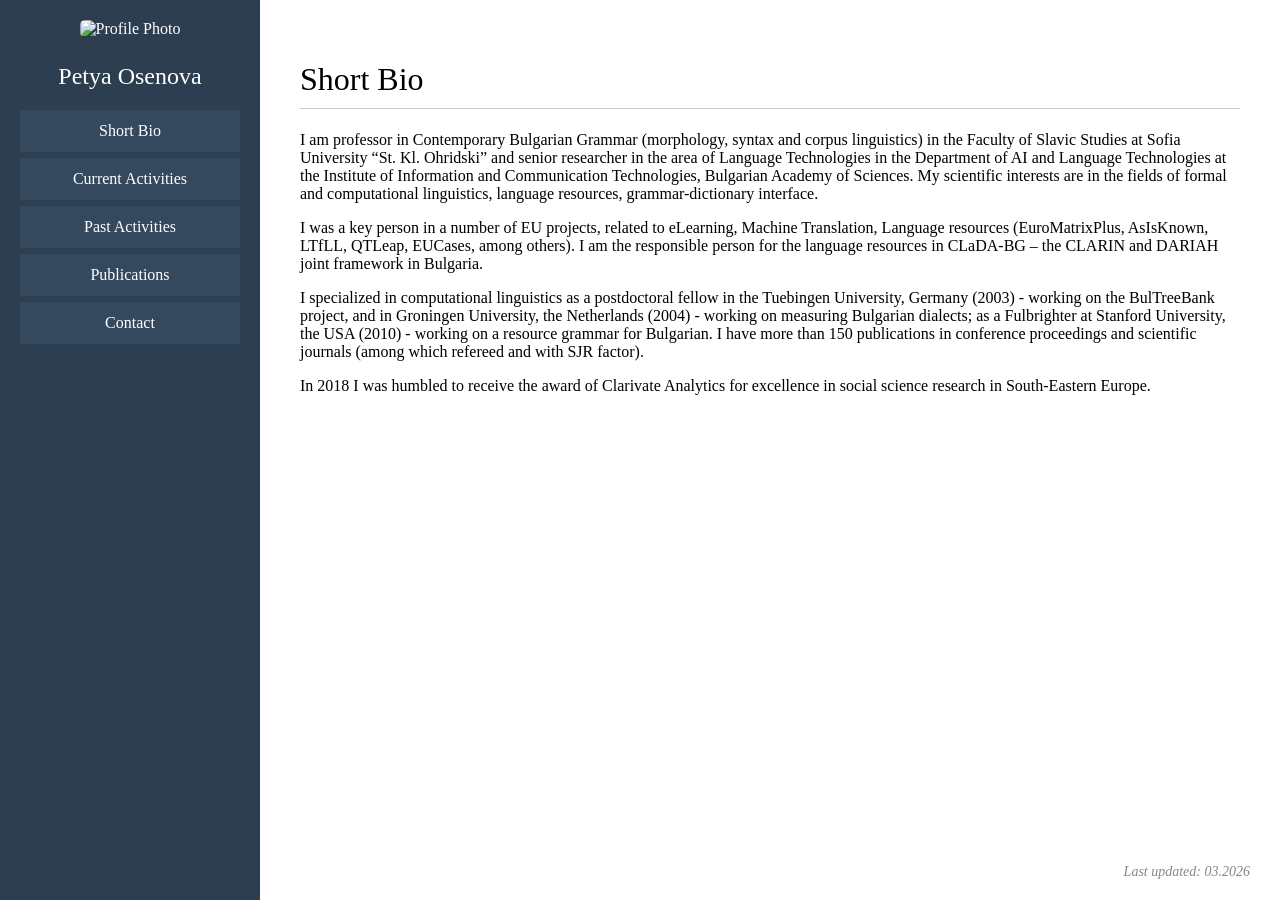
==== index.html @ d6ab5df4 "Changed html to index.html" ====
<!DOCTYPE html>
<html lang="en">
<head>
<meta charset="UTF-8">
<meta name="viewport" content="width=device-width, initial-scale=1.0">
<title>Petya Osenova</title>

<style>
    body {
        margin: 0;
        font-family: Georgia, "Times New Roman", serif;
        background-color: #f5f5f5;
    }

    .container {
        display: flex;
        min-height: 100vh;
    }

    /* Sidebar */
    .sidebar {
        width: 260px;
        background-color: #2c3e50;
        color: white;
        padding: 20px;
        box-sizing: border-box;
        text-align: center;
    }

    .sidebar img {
        width: 140px;
        border-radius: 5px;
        margin-bottom: 15px;
    }

    .sidebar h2 {
        margin: 10px 0 20px 0;
        font-weight: normal;
    }

    .nav-button {
        display: block;
        width: 100%;
        padding: 12px;
        margin: 6px 0;
        background-color: #34495e;
        color: white;
        border: none;
        cursor: pointer;
        font-family: Georgia, serif;
        font-size: 16px;
    }

    .nav-button:hover {
        background-color: #1abc9c;
    }

    /* Content */
    .content {
        flex: 1;
        padding: 40px;
        background-color: white;
        position: relative;
    }

    #last_updated {
        position: absolute;
        bottom: 20px;
        right: 30px;
        font-size: 14px;
        color: #555;
        opacity: 0.7;
        font-style: italic;
    }

    .section {
        display: none;
        /* max-width: 800px; */
    }

    .active {
        display: block;
    }

    h1 {
        font-weight: normal;
        border-bottom: 1px solid #ccc;
        padding-bottom: 10px;
    }

    ul {
        line-height: 1.8;
    }

    /* MOBILE VIEW */
    @media (max-width: 768px) {
        .container {
            flex-direction: column;
        }

        .sidebar {
            width: 100%;
        }

        .content {
            padding: 20px;
        }

        body {
            font-size: 18px;
        }
    }
</style>
</head>

<body>

<div class="container">
    <div class="sidebar">
        <img src="petya-petya.jpg" alt="Profile Photo">
        <h2>Petya Osenova</h2>

        <button class="nav-button" onclick="showSection('bio')">Short Bio</button>
        <button class="nav-button" onclick="showSection('current')">Current Activities</button>
        <button class="nav-button" onclick="showSection('past')">Past Activities</button>
        <button class="nav-button" onclick="showSection('publications')">Publications</button>
        <button class="nav-button" onclick="showSection('contact')">Contact</button>
    </div>

    <div class="content">
        <div id="bio" class="section active">
            <h1>Short Bio</h1>
            <p>
                I am professor in Contemporary Bulgarian Grammar (morphology, syntax and corpus linguistics) in the Faculty of Slavic Studies at Sofia University “St. Kl. Ohridski” and senior researcher in the area of Language Technologies in the Department of AI and Language Technologies at the Institute of Information and Communication Technologies, Bulgarian Academy of Sciences. My scientific interests are in the fields of formal and computational linguistics, language resources, grammar-dictionary interface.
            </p>
            <p>
                I was a key person in a number of EU projects, related to eLearning, Machine Translation, Language resources (EuroMatrixPlus, AsIsKnown, LTfLL, QTLeap, EUCases, among others). I am the responsible person for the language resources in CLaDA-BG – the CLARIN and DARIAH joint framework in Bulgaria. 
            </p>
            <p>
                I specialized in computational linguistics as a postdoctoral fellow in the Tuebingen University, Germany (2003) - working on the BulTreeBank project, and in Groningen University, the Netherlands (2004) - working on measuring Bulgarian dialects; as a Fulbrighter at Stanford University, the USA (2010) - working on a resource grammar for Bulgarian. I have more than 150 publications in conference proceedings and scientific journals (among which refereed and with SJR factor).
            </p>
            <p>
                In 2018 I was humbled to receive the award of Clarivate Analytics for excellence in social science research in South-Eastern Europe.
            </p>
        </div>

        <div id="current" class="section">
            <h1>Current Activities</h1>
            <ul>
                <li>I am a chair of the <a href="https://www.clarin.eu/governance/user-involvement-committee">User Involvement Committee</a> at CLARIN ERIC (2026 ongoing)</li>
                <li>I am an editor at the <a href="https://langsci-press.org/catalog/series/pmwe">Phraseology and Multiword Expressions series</a> at the Language Science Press (2024 ongoing)</li>
                <li>I am a member of the <a href="https://globalwordnet.github.io/about-gwa/the-board">Global Wordnet Association Board</a> (2025 ongoing)</li>
                <li>I am the principal investigator for the Bulgarian team in the <a href="https://data.snf.ch/grants/grant/230816">TRAI project</a> - Exploring the Triad of Academic Writing, Critical Thinking and AI Literacy: Interdisciplinary Perspectives on Undergraduate Thesis Writing  (2025 - 2029)</li>
                <li>I am the coordinator of the <a href="https://www.clarin.eu/pressmint">PressMint project</a>: Interoperable Corpora of Historical Newspapers (2025 - 2027)</li>
                <li>I am the coordinator of the Bulgarian team in the <a href="https://clarinsi.github.io/parlacap/">ParlaCAP project</a> - Comparing agenda settings across parliaments via the ParlaMint dataset (2025 - 2027)</li>
                <li>I am a member of the national project <a href="https://historicalsofia.eu/en/">Semantic and 3D technologies for the history of streets and buildings in Sofia</a></li>
                <li>I am member of the editorial teams of three Bulgarian journals:
                    <ul>
                        <li><a href="https://contrastive-ling.slav.uni-sofia.bg/en/about-the-journal/">Contrastive Linguistics</a></li>
                        <li><a href="https://bel.azbuki.bg/en/bel/redakcionna-kolegia/">Bulgarian Language and Literature</a></li>
                        <li><a href="https://literaturata.slav.uni-sofia.bg/en/editors/">The Literature</a></li>
                    </ul>
                </li>
                <li>I am a MC in the following COST Actions::
                    <ul>
                        <li><a href="https://unidive.lisn.upsaclay.fr/doku.php?id=start">UniDive</a> COST Action CA21167 (2022 - 2026)</li>
                        <li><a href="https://goblin-cost.eu/">GOBLIN</a> COST Action CA23147 (2024 - 2028)</li>
                    </ul>
                </li>
            </ul>
        </div>

        <div id="past" class="section">
            <h1>Past Activities</h1>
            I served as a member of the following organizations:
            <ul>
                <li><a href="http://multiword.sourceforge.net/PHITE.php?sitesig=MWE">SIGLEX-MWE Standing Committee</a> (2019-2021)</li>
                <li><a href="http://www.folli.info/?page_id=45">ESSLLI Standing Committee</a> (since 2018)</li>
                <li><a href="http://www.elra.info/en/about/association/elra-board/">ELRA Board</a> (2018-2024)</li>
            </ul>
            I participated in the following recent projects and COST Actions:
            <ul>
                <li><a href="https://www.clarin.eu/content/parlamint-towards-comparable-parliamentary-corpora">ParlaMint Project</a> (2020 – 2024) - co-coordinator</li>
                <li>CA18209 <a href="https://www.cost.eu/actions/CA18209/#tabs|Name:overview">European network for Web-centred linguistic data science – Nexuslinguarum</a> (MC)</li>
                <li>CA18231 <a href="https://www.cost.eu/actions/CA18231/#tabs|Name:overview">Multi3Generation: Multi-task, Multilingual, Multi-modal</a> (MC)</li>
                <li>CA19102 <a href="http://www.lithme.eu/">Language in the Human-Machine Era</a> (MC)</li>
            </ul>
        </div>

        <div id="publications" class="section">
            <h1>Publications</h1>
            <h3>Monographs</h3>
            <ul>
                <li>Петя Осенова 2016: Граматическо моделиране на българския език (с оглед на обработката на естествен език). София, изд. „Парадигма”.</li>
                <li>Петя Осенова 2009: Именните фрази в българския език. София. Издателство “Ето”. 187 стр.</li>
                <li>Петя Осенова и Кирил Симов 2007: Формална граматика на българския език. ИПОИ, БАН. 140 стр.</li>
            </ul>
            <h3>2025</h3>
            <ul>
                <li>Петя Осенова 2025: Граматически условия за нереализиране на характеристиката pluralia tantum при някои типично плурални глаголи в българския език. В: Български език, Приложение / BULGARIAN LANGUAGE, SUPPLEMENT, 72 (2025), стр. 81–88, Print ISSN: 0005-4283, Online ISSN: 2603-3372, doi: 10.47810/BL.72.25.PR.06</li>
                <li>Петя Осенова 2025: Трудната валентност. В: Сборник Международната научна конференция "ЕДИНСТВО И РАЗДЕЛЕНИЕ В ЕЗИЦИТЕ,  ЛИТЕРАТУРИТЕ И КУЛТУРИТЕ", СУ „Св. Климент Охридски“, Факултет по славянски филологии, 9–11 май 2023. София. Университетско издателство „Св. Климент Охридски, Дарина Младенова, Диана Атанасова, Катерина Войнова, Лилия Трифонова, Мария Маринова, Николай Папучиев, Франческа Земярска (съставители), стр. 42-49.  ISBN 978-619-7785-09-8 (твърда подвързия), ISBN 978-619-7785-10-4 (pdf)</li>
                <li>Osenova, P. (2025). Metaphors of the pandemic through the lenses of the Bulgarian parliament. Slavia Meridionalis, Issue 25: Language of Politics, Language in Politics, Article 3509. <a href="https://doi.org/10.11649/sm.3509">https://doi.org/10.11649/sm.3509</a> (editors-in-Charge of the issue: Nelly Tincheva, Alexandra Bagasheva)</li>
                <li>Simov, K., Paev, N., Osenova, P., and Marinov, S. 2025: Bulgarian Event Extraction with LLMs. In: Proceedings of the 15th International Conference on Recent Advances in Natural Language Processing - Natural Language Processing in the Generative AI era, pp. 1163-1171, <a href="https://aclanthology.org/2025.ranlp-1.134">https://aclanthology.org/2025.ranlp-1.134</a></li>
                <li>Nikolay Paev, Kiril Simov, and Petya Osenova. 2025. Word Sense Disambiguation with Large Language Models: Casing Bulgarian. In Proceedings of the 13th Global Wordnet Conference, pages 171–178, Pavia, Italy. Global Wordnet Association, editors: Chiara Zanchi, Luca Brigada Villa, Erica Biagetti, Alexandre Rademaker, Francis Bond, German Rigau, dpi: 10.18653/v1/2025.gwc-1.20</li>
                <li>Осенова, П. 2025: ГРАМАТИКАТА ОТСТЪПВА ПРЕД ПРАГМАТИКАТА (НАБЛЮДЕНИЯ ВЪРХУ БЪЛГАРСКИЯ ЕЗИК). В: Зборник Матице српске за славистику, свеска 108, стр. 97-110. <a href="https://doi.org/10.18485/ms_zmss.2025.108.6">https://doi.org/10.18485/ms_zmss.2025.108.6</a></li>
                <li>Осенова, П., Симов, К. 2025: НЯКОИ ПРЕДИЗВИКАТЕЛСТВА ПРИ МОДЕЛИРАНЕ НА ЧАСТИТЕ НА РЕЧТА В БЪЛГАРСКИЯ ЕЗИК. В: Отговорността пред езика, книга 11. Сборник, посветен на 65-годишнината на проф. д-р Велка Попова, УИ „Епископ Константин Преславски“, Шумен, стр. 178-183. ISSN 1313-695X (Print), ISSN 2815-4312 (Online)</li>
                <li>Osenova, P. 2025: ON SOME IDIOSYNCRATIC VALENCIES: EVIDENCE FROM ENGLISH AND BULGARIAN. In: Prace Filologiczne 2025 (80): pp. 217–230, ISSN 0138-0567; e-ISSN 2720-5037.</li>
                <li>Osenova 2025: Contemporary Bulgarian Grammar and Some Context-related Usage Features. In:, Padareva Ilieva, G., Mitsova, S., & Dick Smakman, D. (Eds.). The Sociophonetics of Bulgarian /l/. Journal Of Global Sociolinguistics, 1(2), 1-71. Retrieved from <a href="https://hdl.handle.net/1887/4290851">https://hdl.handle.net/1887/4290851</a>, pp.1-7.</li>
            </ul>
            <h3>2024</h3>
            <ul>
                <li>Miok et al. 2024: Miok, Kristian, Hidalgo Tenorio, Encarnación, Osenova, Petya, Benítez-Castro, Miguel-Ángel, Robnik-Šikonja, Marko. Multi-aspect multilingual and cross-lingual parliamentary speech analysis. In: Intelligent Data Analysis, vol. 28, no. 1, pp. 239-260. DOI: 10.3233/IDA-227347</li>
                <li>Mititelu, Verginica Barbu, Voula Giouli, Kilian Evang, Daniel Zeman, Petya Osenova, Carole Tiberius, Simon Krek et al. Multiword Expressions between the Corpus and the Lexicon: Universality, Idiosyncrasy, and the Lexicon-Corpus Interface. In Proceedings of the Joint Workshop on Multiword Expressions and Universal Dependencies (MWE-UD), LREC-COLING 2024, pp. 147-153. 2024.</li>
                <li>Petya Osenova and Kiril Simov. 2024. Bulgarian ParlaMint 4.0 corpus as a testset for Part-of-speech tagging and Named Entity Recognition. In Proceedings of the IV Workshop on Creating, Analysing, and Increasing Accessibility of Parliamentary Corpora (ParlaCLARIN) @ LREC-COLING 2024, pages 30–35, Torino, Italia. ELRA and ICCL.</li>
                <li>Petya Osenova and Kiril Simov. 2024. Representation of multiword expressions in the Bulgarian integrated lexicon for language technology. In Voula Giouli and Verginica Barbu Mititelu (eds.), Multiword expressions in lexical resources: Linguistic, lexicographic, and computational perspectives, 117–146. Berlin: Language Science Press. DOI: 10.5281/zenodo.10998637</li>
                <li>Осенова 2024: Петя Осенова. Някои особености на глаголите в неопределеноличните изречения. - В: Коева, Светла, Христина Дейкова, Максим Стаменов (съст.). Доклади от Международната годишна конференция на Института за български език „Проф. Любомир Андрейчин“ (София, 2024 година). София: Институт за български език „Проф. Любомир Андрейчин“, 2024. ISSN 2683-1198 (online), стр. 28 - 35.</li>
                <li>LaTerza, I., P. Osenova, and B. Karapejovski. “Binding in South Slavic and DP: A Data-Driven Approach”. Journal of Slavic Linguistics, vol. 31, no. 1-2, Dec. 2023, pp. 133-59, <a href="https://ojs.ung.si/index.php/JSL/article/view/124">https://ojs.ung.si/index.php/JSL/article/view/124</a>. (published in 2024)</li>
                <li>Osenova and Simov 2024: Towards a Multimodal WordNet for Language Learning in Bulgarian. In: Digital Presentation and Preservation of Cultural and Scientific Heritage. Conference Proceedings. Vol. 14, Sofia, Bulgaria: Institute of Mathematics and Informatics – BAS, 2024, pp. 117-124. ISSN: 1314-4006, eISSN: 2535-0366, DOI: <a href="https://doi.org/10.55630/dipp.2024.14.10">https://doi.org/10.55630/dipp.2024.14.10</a></li>
                <li>Petya Osenova and Kiril Simov 2024: All about words! An integrated dictionaries portal for Bulgarian. In: Despot, K. Š., Ostroški Anić, A., & Brač, I. (Eds.). Lexicography and Semantics. Proceedings of the XXI EURALEX International Congress. Institute for the Croatian Language, pp. 520-528.</li>
                <li>Osenova 2024: On a Hurtlex resource for Bulgarian. In: Proceedings of the Sixth International Conference Computational Linguistics in Bulgaria (CLIB 2024), Institute for Bulgarian Language, Bulgarian Academy of Sciences, pp. 214-219, ISSN 2367 5675 (online).</li>
                <li>Петя Осенова 2024: Лингвистичен профил на израза имам предвид в българския парламент. В: ПРОБЛЕМИ НА УСТНАТА КОМУНИКАЦИЯ, кн. 13, Велико Търново, УИ „Св. св. Кирил и Методий“, 2024, стр. 176-187, ISSN 2367-8712 (Print), ISSN 2738-8840 (Online). DOI: <a href="https://doi.org/10.54664/OMWP7451">https://doi.org/10.54664/OMWP7451</a></li>
                <li>Петя Осенова и Кирил Симов 2024: Някои проблеми на лематизацията в българския език. В: Отговорността пред езика, книга 10. Сборник, посветен на 65-годишнината на проф. д-р Димитър Попов. УИ “Епископ Константин Преславски”, Шумен. ISSN (Print) 1313-695X, ISSN (Online) 2815-4312.</li>
                <li>Nikolay Paev, Kiril Simov, and Petya Osenova. 2024. Introducing Shallow Syntactic Information within the Graph-based Dependency Parsing. In Proceedings of the 22nd Workshop on Treebanks and Linguistic Theories (TLT 2024), pages 46–54, Hamburg, Germany. Association for Computational Linguistics.</li>
                <li>Петя Осенова 2024. Аргументна структура на глаголите за създаване в българския език. В: проф. д-р Йовка Тишева, проф. д.ф.н. Красимира Алексова, доц. д-р Марина Джонова, гл. ас. д-р Ласка Ласкова (съст.). Материали от Втората международна конференция „Българистични езиковедски четения“, 23–24 ноември 2023 г., посветена на 100-годишнината от рождението на проф. Мирослав Янакиев. стр. 227-236. София • 2024 Университетско издателство „Св. Климент Охридски“. ISBN 978-619-7785-06-7 (твърда корица), ISBN 978-619-7785-07-4 (pdf)</li>
            </ul>
            <h3>2023</h3>
            <ul>
                <li>Петя Осенова 2023: Частите на речта в инициативата за универсалните зависимости: статус и полемики. В: сп. Български език. Приложение, стр. 135-142. <a href="https://www.balgarskiezik.eu/p-2023.html">https://www.balgarskiezik.eu/p-2023.html</a></li>
                <li>Kiril Simov and Petya Osenova. 2023. Recent Developments in BTB-WordNet. In Proceedings of the 12th Global Wordnet Conference, pages 220–227, University of the Basque Country, Donostia – San Sebastian, Basque Country. Global Wordnet Association.</li>
                <li>Iva Marinova, Kiril Simov and Petya Osenova 2023: Transformer-Based Language Models for Bulgarian. In: Proceedings of Recent Advances in Natural Language Processing, pp. 712–720, Varna, Sep 4–6, 2023, <a href="https://doi.org/10.26615/978-954-452-092-2_077">https://doi.org/10.26615/978-954-452-092-2_077</a></li>
                <li>Osenova, P. (2023). The Role of Language Technologies in Digital Humanities (The Case of Parliamentary Debates). Digital Presentation and Preservation of Cultural and Scientific Heritage, 13, 61–68. <a href="https://doi.org/10.55630/dipp.2023.13.5">https://doi.org/10.55630/dipp.2023.13.5</a></li>
            </ul>
            <h3>2022</h3>
            <ul>
                <li>Tomaž Erjavec, Maciej Ogrodniczuk, Petya Osenova, Nikola Ljubešić, Kiril Simov, Andrej Pančur, Michał Rudolf, Matyáš Kopp, Starkaður Barkarson ‪Steinþór Steingrímsson, Çağrı Çöltekin, Jesse de Does, Katrien Depuydt, Tommaso Agnoloni, Giulia Venturi, María Calzada Pérez, Luciana D. de Macedo, Costanza Navarretta, Giancarlo Luxardo, Matthew Coole, Paul Rayson, Vaidas Morkevičius, Tomas Krilavičius, Roberts Darģis, Orsolya Ring, Ruben van Heusden, Maarten Marx, and Darja Fišer. The ParlaMint corpora of parliamentary proceedings. Language Resources and Evaluation, 2022. Open access paper link: <a href="https://doi.org/10.1007/s10579-021-09574-0">https://doi.org/10.1007/s10579-021-09574-0</a></li>
                <li>Алексова Красимира и Петя Осенова 2022: За граматическия статус на композитумите от типа „който ще да е“. В: Доклади от Международната годишна конференция на Института за български език „Проф. Любомир Андрейчин“ (София, 2022). Светла Коева, Максим Стаменов (съставители). София: Издателство на БАН „Проф. Марин Дринов“, 2022, стр. 92-101.  ISSN 2683-118Х (print). ISSN 2683-1198 (online)</li>
                <li><a href="https://ibl.bas.bg/wp-content/uploads/2022/05/Proceedings-CONFIBL2022.pdf">https://ibl.bas.bg/wp-content/uploads/2022/05/Proceedings-CONFIBL2022.pdf</a></li>
                <li>Maciej Ogrodniczuk, Petya Osenova, Tomaž Erjavec, Darja Fišer, Nikola Ljubešic, Çagrı Çöltekin, Matyáš Kopp and Meden Katja 2022: ParlaMint II: The Show Must Go On. In Proceedings from ParlaCLARIN III, Workshop on Creating, Enriching and Using Parliamentary Corpora, at LREC 2022, Darja Fiser, Maria Eskevich, Jakob Lenardic, Franciska de Jong (eds), pp. 1-6, ISBN: 979-10-95546-85-6, EAN: 9791095546856</li>
                <li><a href="http://www.lrec-conf.org/proceedings/lrec2022/workshops/ParlaCLARINIII/pdf/2022.parlaclariniii-1.1.pdf">http://www.lrec-conf.org/proceedings/lrec2022/workshops/ParlaCLARINIII/pdf/2022.parlaclariniii-1.1.pdf</a></li>
                <li>Osenova, Petya  and  Simov, Kiril  and  Marinova, Iva  and  Berbatova, Melania 2022: The Bulgarian Event Corpus: Overview and Initial NER Experiments. In: Proceedings of the Language Resources and Evaluation Conference, Marseille, France, European Language Resources Association, pp. 3491--3499</li>
                <li><a href="https://aclanthology.org/2022.lrec-1.374">https://aclanthology.org/2022.lrec-1.374</a></li>
                <li>Осенова 2022: Петя Осенова. ПАНДЕМИЯТА ОТ COVID-19 ВЪВ ВАЛЕНТНОСТТА НА СВОИТЕ ПРЕДИКАТИ: НАБЛЮДЕНИЯ ВЪРХУ СЪВРЕМЕНЕН КОРПУС ОТ ПАРЛАМЕНТАРНА РЕЧ. В: сп. БЪЛГАРСКИ ЕЗИК, ПРИЛОЖЕНИЕ / BULGARIAN LANGUAGE, SUPPLEMENT, 69 (2022), 113–121, Print ISSN: 0005-4283, Online ISSN: 2603-3372, doi: 10.47810/BL.69.22.PR.06 </li>
                <li>Osenova 2022: Petya Osenova. Raising and Control Constructions in a Bulgarian UD Parsebank of Parliament Sessions. In: , pp. 68-74. In: Proceedings of the Fifth International Conference Computational Linguistics in Bulgaria (CLIB 2022), Bulgarian Academy of Sciences. 2367 5675 (online)</li>
                <li><a href="https://dcl.bas.bg/clib/wp-content/uploads/2022/09/CLIB2022_PROCEEDINGS_v1.0.pdf">https://dcl.bas.bg/clib/wp-content/uploads/2022/09/CLIB2022_PROCEEDINGS_v1.0.pdf</a></li>
                <li>Осенова 2022: Петя Осенова. Корпусен поглед към семантичните роли. В: Мултикултурализъм и многоезичие. Сборник с доклади От 13-ите международни славистични четения - София, 21-23 април 2016 г., том 3. Морфология, синтаксис, прагматика. Юбилейна научна сесия в чест на проф. дфн Р. Ницолова, стр. 427-433. УИ “Св. Кл. Охридски”, София.</li>
            </ul>
            <h3>2021</h3>
            <ul>
                <li>Tomaž Erjavec, Maciej Ogrodniczuk, Petya Osenova, Andrej Pančur, Nikola Ljubešić, Tommaso Agnoloni, Starkaður Barkarson, , María Calzada Pérez, Çağrı Çöltekin, Matthew Coole, Roberts Dargis, Luciana D. de Macedo, Jesse de Does, Katrien Depuydt, Sascha Diwersy, Dorte Haltrup Hansen, Matyáš Kopp, Tomas Krilavičius, Giancarlo Luxardo, Maarten Marx, Vaidas Morkevičius, Costanza Navarretta, Paul Rayson, Orsolya Ring, Michał Rudolf, Kiril Simov, Steinþór Steingrímsson, István Üveges, Ruben van Heusden, Giulia Venturi 2021: ParlaMint: Comparable Corpora of European Parliamentary Data. In: Proceedings of CLARIN Annual Conference 2021. Eds. M. Monachini and M. Eskevich. Virtual Edition, 2021, pp. 20-25.</li>
                <li>Осенова 2021: П. Осенова. Метафорите на пандемията в българската парламентарна реч: корпусно изследване. В: Лингвистични проблеми, година II, кн. 2, Научни текстове от Юбилейната международна научна конференция „Филологията – традиция и предизвикателства в новата реалност“ (7-9 октомври 2021 г.) По повод 30-годишнината от създаването на Филологическия факултет при Югозападния университет „Неофит Рилски“, Университетско издателство „Неофит Рилски“ – Благоевград, стр. 279-286. ISSN: 2682-9673</li>
                <li>Осенова 2021: П. Осенова. Хипотезата предложна фраза при българския подлог. В: Известия на института за български език „Проф. Любомир Андрейчин“, том XXXIV, стр. 175-189, 10.7546/PIBL.XXXIV.21.07,</li>
                <li><a href="https://ibl.bas.bg/izvestiya/wp-content/uploads/2021/11/07_Osenova_2021_IIBE-XXXIV_175-189.pdf">https://ibl.bas.bg/izvestiya/wp-content/uploads/2021/11/07_Osenova_2021_IIBE-XXXIV_175-189.pdf</a></li>       
            </ul>
            <h3>2020</h3>
            <ul>
                <li>Sina Ahmadi, John Philip McCrae, Sanni Nimb, Fahad Khan, Monica Monachini, Bolette Pedersen, Thierry Declerck, Tanja Wissik, Andrea Bellandi, Irene Pisani, Thomas Troelsgård, Sussi Olsen, Simon Krek, Veronika Lipp, Tamás Váradi, László Simon, András Gyorffy, Carole Tiberius, Tanneke Schoonheim, Yifat Ben Moshe, Maya Rudich, Raya Abu Ahmad, Dorielle Lonke, Kira Kovalenko, Margit Langemets, Jelena Kallas, Oksana Dereza, Theodorus Fransen, David Cillessen, David Lindemann, Mikel Alonso, Ana Salgado, José Luis Sancho, Rafael-J. Ureña-Ruiz, Jordi Porta Zamorano, Kiril Simov, Petya Osenova, Zara Kancheva, Ivaylo Radev, Ranka Stanković, Andrej Perdih and Dejan Gabrovsek 2020: A Multilingual Evaluation Dataset for Monolingual Word Sense Alignment. In: Proceedings of The 12th Language Resources and Evaluation Conference, Marseille, France, pp. 3225-3235. (<a href="http://www.lrec-conf.org/proceedings/lrec2020/pdf/2020.lrec-1.394.pdf">http://www.lrec-conf.org/proceedings/lrec2020/pdf/2020.lrec-1.394.pdf</a>)</li>
                <li>Iva Marinova, Laska Laskova, Petya Osenova, Kiril Simov and Alexander Popov 2020: Reconstructing NER Corpora: a Case Study on Bulgarian. In: Proceedings of The 12th Language Resources and Evaluation Conference. Marseille, France, pp. 4649-4654. (<a href="http://www.lrec-conf.org/proceedings/lrec2020/pdf/2020.lrec-1.571.pdf">http://www.lrec-conf.org/proceedings/lrec2020/pdf/2020.lrec-1.571.pdf</a>)</li>
                <li>Осенова, П. 2020: За начините на маркиране и изразяване на комплементите в българския език. В: отв. ред. Е. Ю. Иванова, З. К. Шанова, XXV Державинские чтения cовременные и исторические проблемы болгаристики и славистики. Сборник статей по материалам XLIX международной филологической конференции, посвященной памяти Людмилы Алексеевны Вербицкой (1936–2019), ВВМ, Санкт-Петербург, ISBN 978-5-9651-0609-7, стр. 54 - 61.</li>
                <li>Dimitrova, T. and Osenova, P. 2020: Tagging Historic Bulgarian Texts: Experiments and Challenges. В: отв. ред. Е. Ю. Иванова, З. К. Шанова, XXV Державинские чтения cовременные и исторические проблемы болгаристики и славистики. Сборник статей по материалам XLIX международной филологической конференции, посвященной памяти Людмилы Алексеевны Вербицкой (1936–2019), ВВМ, Санкт-Петербург, ISBN 978-5-9651-0609-7, pp. 61 - 65.</li>
                <li>Osenova, P. 2020: On the Valency Frames of type Subject-Predicate in Bulgarian. In: Proceedings of CLIB 2020, pp. 24-30, 2367 5675 (online).</li>
                <li>Osenova and Simov 2020: Integrated Language and Knowledge Resources for CLaDA-BG. In: Selected papers from the CLARIN Annual Conference 2019. Linköping Electronic Conference Proceedings 172: 137–144.</li>
                <li>Ljubešic et al. 2020: Nikola Ljubešic, Petya Osenova, Tomaž Erjavec and Kiril Simov. The CLASSLA Knowledge Centre for South Slavic Languages. In Proceedings of CLARIN Annual Conference 2020. Eds. C. Navarretta and M. Eskevich. Virtual Edition, 2020. pp. 23-26.</li>
                <li>Laskova, Osenova and Simov 2020: Laska Laskova, Petya Osenova and Kiril Simov. Towards an Interdisciplinary Annotation Framework: Combining NLP and Expertise in Humanities. In Proceedings of CLARIN Annual Conference 2020. Eds. C. Navarretta and M. Eskevich. Virtual Edition, 2020. pp. 141-145.</li>
                <li>Popov, A., Osenova, P.  and Simov, K. 2020: Implementing an End-to-End Treebank-Informed Pipeline for Bulgarian. In: Proceedings of the 19th International Workshop on Treebanks and Linguistic Theories, 27-28 Oct, 2020, Düsseldorf, Germany, Association for Computational Linguistics, pp. 162–167.</li>
                <li>Alzetta et al. 2020: Chiara Alzetta, Felice Dell'Orletta, Simonetta Montemagni, Petya Osenova, Kiril Simov, Giulia Venturi. Quantitative Linguistic Investigations across Universal Dependencies Treebanks. In: Johanna Monti, Felice Dell'Orletta, Fabio Tamburini (eds.), Proceedings of the Seventh Italian Conference on Computational Linguistics, Bologna, Italy, March 1-3, 2021. CEUR Workshop Proceedings, Vol-2769, ISSN 1613-0073, online: <a href="http://ceur-ws.org/Vol-2769/">http://ceur-ws.org/Vol-2769/</a></li>
                <li>Елена Иванова и Петя Осенова 2020: Българските еди-местоимения и техните съответствия на руски език. В: сп. Чуждоезиково обучение, том 47, бр. 6, стр. 567-577.   </li>
            </ul>
            <h3>2019</h3>
            <ul>
                <li>Петя Осенова 2019: Типове несъгласуване между подлога и сказуемото в българския език. В: AUT INVENIAM VIAM, AUT FACIAM. Сборник в чест на чл.-кор. Проф. д.ф.н. Стоян Буров. В. Търново, стр. 202-209. ISBN 978-619-208-188-1.</li>
                <li>Kiril Simov, Petya Osenova, Laska Laskova, Ivajlo Radev, Zara Kancheva 2019: Aligning the Bulgarian BTB WordNet with the Bulgarian Wikipedia. In: Fellbaum, Christiane and Vossen, Piek and Rudnicka, Ewa and Maziarz, Marek and Piasecki, Maciej (eds) Proceedings of the Tenth Global Wordnet Conference, pp. 290-297. ISBN 978-83-7493-108-3</li>
                <li>Laska Laskova, Petya Osenova, Kiril Simov, Ivajlo Radev, Zara Kancheva 2019: Modeling MWEs in BTB-WN. In Agata Savary, Carla Parra Escartín, Francis Bond, Jelena Mitrović, Verginica Barbu Mititelu (eds.) Proceedings of the Joint Workshop on Multiword Expressions and WordNet (MWE-WN 2019). Association for Computational Linguistics, pp. 70-78. ISBN 978-1-950737-26-0</li>
                <li>Petya Osenova, Kiril Simov 2019: Towards transferring Bulgarian Sentences with Elliptical Elements to Universal Dependencies: issues and strategies. In: Proceedings of the Third Workshop on Universal Dependencies (UDW, SyntaxFest 2019), Association for Computational Linguistics, pp. 116-123, DOI 10.18653/v1/W19-8014</li>
                <li>Петя Осенова 2019: Непрототипните подлози в българския език. В: доц. д-р Цветанка Аврамова (отг. ред.) Стереотипът в славянските езици, литератури и култури. Сборник с доклади от Четиринадесетите международни славистични четения София, 26–28 април 2018 г.Том първи. Езикознание. УИ „Св. Климент Охридски“, стр. 653-658. ISBN 978-954-07-4883-2.</li>
                <li>Петя Осенова 2019: Параметри на нулевата субектност в българския език. В: сп. Лингвистични проблеми, том 1, бр. 1, стр. 173-180. ISSN 2682-9673</li>
                <li>Петя Осенова 2019: Поведението на именните групи за приблизителност от типа ‘над 300 души’ или ‘около 15 села’ в позиция на подлог. В: Красимира Алексова (съставител); Йовка Тишева, Марина Джонова (научни редактори) Българистични езиковедски четения: Материали от международната конференция по случай 130-годишнината на Софийския университет "Св. Климент Охридски", 19-20 ноември 2018, стр. 280-286. ФСФ, 978-619-7433-31-9</li>
                <li>Петя Осенова 2019: Явни и неявни връзки при моделиране на синтактичните отношения. В: сп. Български език. Приложение, стр. 93-100. ISSN (print) 0005-4283.</li>
                <li>Popov, A., Koprinkova-Hristova, P., Simov, K., Osenova, P. 2019: Echo State vs. LSTM Networks for Word Sense Disambiguation. Lecture Notes in Computer Science, 11731, Springer Verlag, 2019, ISBN:978-303030492-8, ISSN:03029743, DOI:10.1007/978-3-030-30493-5_10, 94-109. SJR (Scopus):0.283</li>
                <li>Simov, K., Koprinkova-Hristova, P., Popov, A., Osenova, P. 2019: Word Embeddings Improvement via Echo State Networks. 2019 IEEE International Symposium on INnovations in Intelligent SysTems and Applications (INISTA), IEEE, 2019, ISBN:978-1-7281-1862-8, DOI:10.1109/INISTA.2019.8778297, INSPEC No-18869161</li>
                <li>Simeonova, L., Simov, K., Osenova, P., Nakov, P. 2019: A morpho-syntactically informed LSTM-CRF model for Named Entity Recognition. Proceedings of Recent Advances in Natural Language Processing (RANLP) 2019, INCOMA Ltd., 2019, ISSN:2603-2813, 1104-1113. SJR:0.143</li>
                <li>Popov, A., Simov, K., Osenova, P. Know Your Graph. State-of-the-Art Knowledge-Based WSD. Proceedings of Recent Advances in Natural Language Processing 2019, 2019, DOI: <a href="https://doi.org/10.26615/978-954-452-056-4_110">https://doi.org/10.26615/978-954-452-056-4_110</a>, 949-958. SJR (Scopus):0.143</li>
            </ul>
            <h3>2018</h3>
            <ul>
                <li>Petya Osenova and Kiril Simov 2018: Recent Developments within BulTreeBank. In: Proceedings of the 16th International Workshop on Treebanks and Linguistic Theories (TLT16), pages 129–137, Prague, Czech Republic, January 23–24, 2018.</li>
                <li>Kiril Simov, Alexander Popov, Iliana Simova and Petya Osenova 2018: Grammatical Role Embeddings for Enhancements of Relation Density in the Princeton WordNet. In: Proceedings of the The 9th Global WordNet Conference, 8–12 January, 2018, Nanyang Technological University (NTU), Singapore.</li>
                <li>Petya Osenova and Kiril Simov 2018: Modeling multiword expressions in a parallel Bulgarian-English newsmedia corpus. In Manfred Sailer & Stella Markantonatou (eds.), Multiword expressions: Insights from a multi-lingual perspective, 247–269. Berlin: Language Science Press. DOI:10.5281/zenodo.1182603.</li>
                <li>Kiril Simov, Petya Osenova, Iliana Simova, Hristo Konstantinov and Tenyo Tyankov 2018: A Multilingual Access Module to Legal Texts. In: Ugo Pagallo, Monica Palmirani, Pompeu Casanovas, Giovanni Sartor, Serena Villata (Eds.), AI Approaches to the Complexity of Legal Systems, Lecture Notes in Artificial Intelligence 10791,  Springer, p. 272-286.</li>
                <li>Petya Osenova 2018: Transferring linguistic information from a constituent-based framework to a dependency-based one. In: Mira Kovatcheva (ed.) Language Close Up. Papers in honour of Christo Stamenov. Sofia University Press, pp. 320-327.</li>
                <li>Петя Осенова 2018: Лингвистични особености на слуховете. В: Красимира Алексова, Ангел Г. Ангелов, Катя Исса, Цветомира Венкова, Данка Апостолова, Петър Сотиров, Павлина Кънчева, Кирил Цанков (редактори), Обществените процеси и тяхното отражение в езика. Проблеми на социолингвистиката 13, стр. 225-231. ISSN 1314-5401</li>
                <li>Петя Осенова 2018: Туитовете като предизвикателство пред автоматичната лингвистична обработка. В: Чл.-кор. проф. дфн Стоян Буров (отг. редактор); доц. д-р Анелия Петкова, доц. д-р Владислав Маринов (ред. колегия). Проблеми на устната комуникация 11, стр. 2015-216.  УИ "Св. св. Кирил и Методий", В. Търново. ISSN 2367-8712.</li>
                <li>Petya Osenova, Kiril Simov 2018: Enriching valency frames lexicon of Bulgarian with Semantic Roles. In: B. Niševa (hl. red.), D. Blažek, I. Krejčířová, K. Skwarska, E. Šlaufová, M. Vašíček, Slovanská lexikografie počátkem 21. století. Sborník z konference Praha 20. – 22. 4. 2016, Slovanský ústav AV ČR, v. v. i., pp. 239-246. ISBN 978-80-86420-65-3            </li>
            </ul>
            <h3>2017</h3>
            <ul>
                <li>Kiril Simov, Petya Osenova, Alexander Popov 2017: Comparison of Word Embeddings from Different Knowledge Graphs. In: Jorge Gracia, Francis Bond, John P. McCrae, Paul Buitelaar, Christian Chiarcos and Sebastian Hellmann (eds.) Language, Data, and Knowledge, First International Conference, LDK 2017, Galway, Ireland, June 19-20, 2017, Proceedings, pp. 213-221. Springer.</li>
                <li>Petya Osenova and Kiril Simov 2017: Challenges Behind the Data-driven Bulgarian WordNet (BulTreeBank Bulgarian Wordnet). In: John P. McCrae, Francis Bond, Paul Buitelaar, Philipp Cimiano, Thierry Declerck, Jorge Gracia, Ilan Kernerman, Elena Montiel Ponsoda, Noam Ordan and Maciej Piasecki (eds), Proceedings of the LDK 2017 Workshops: 1st Workshop on the OntoLex Model (OntoLex-2017), Shared Task on Translation Inference Across Dictionaries & Challenges for Wordnets, co-located with 1st Conference on Language, Data and Knowledge (LDK 2017), Galway, Ireland, June 18, 2017, Vol-1899 urn:nbn:de:0074-1899-7, pp.152-163 (<a href="http://ceur-ws.org/Vol-1899/">http://ceur-ws.org/Vol-1899/</a>)(<a href="http://ceur-ws.org/Vol-1899/CfWNs_2017_proc4-paper_3.pdf">http://ceur-ws.org/Vol-1899/CfWNs_2017_proc4-paper_3.pdf</a>)</li>
                <li>Petya Osenova and Kiril Simov 2017: Bulgarian-English and English-Bulgarian Machine Translation: System Design and Evaluation. In: Galia Angelova, Kalina Bontcheva, Ruslan Mitkov, Ivelina Nikolova, Irina Temnikova (eds.) Proceedings of Recent Advances in Natural Language Processing, pages 561–568, Varna, Bulgaria, Sep 4–6 2017.</li>
                <li>Kiril Simov, Svetla Boycheva and Petya Osenova 2017: Towards Lexical Chains for Knowledge-Graph-based Word Embeddings. In: Galia Angelova, Kalina Bontcheva, Ruslan Mitkov, Ivelina Nikolova, Irina Temnikova (eds.) Proceedings of Recent Advances in Natural Language Processing, pages 679–685, Varna, Bulgaria, Sep 4–6 2017.</li>
                <li>Кирил Симов и Петя Осенова 2017: Езикови технологии за дигитална хуманитаристика (приложение върху корпус за културата на даряване за образование). В: Пепка Бояджиева и Росица Стоянова (съст.) Дар и култури на дарителство за образование: теории, институции, личности. Издателство „Изток-Запад”, стр. 437-456.</li>
                <li>Петя Осенова 2017: Българските електронни граматически ресурси в параметрите на универсалността. В: сп. Проглас, том 26, брой 2, стр. 187-192. (<a href="http://journals.uni-vt.bg/proglas/bul/vol26/iss2/2">http://journals.uni-vt.bg/proglas/bul/vol26/iss2/2</a>)</li>
            </ul>
            <h3>2016</h3>
            <ul>
                <li>Simov et al. 2016: Kiril Simov, Alexander Popov and Petya Osenova. The Role of the WordNet Relations in the Knowledge-based Word Sense Disambiguation Task. In: Verginica Barbu Mititelu, Corina Forascu, Christiane Fellbaum and Piek Vossen (eds.), Proceedings of the 8th WordNet Conference, Bucharest, 27–30 January 2016, pp. 391–398.</li>
                <li>Simov et al 2016: Kiril Simov, Alexander Popov and Petya Osenova. Knowledge Graph Extension for Word Sense Annotation. In: Svetozar Margenov, Galia Angelova, Gennady Agre (eds.) Innovative Approaches and Solutions in Advanced Intelligent Systems,Volume 648 of the series Studies in Computational Intelligence pp. 151–166. Springer.</li>
                <li>Declerck et al. 2016: Thierry Declerck, Petya Osenova, Georgi Georgiev and Piroska Lendvai. Ontological Modelling of Rumours. In: Trandabăţ, Diana, Gîfu, Daniela (eds.) Linguistic Linked Open Data, 2th EUROLAN 2015 Summer School and RUMOUR 2015 Workshop, Sibiu, Romania, July 13-25, 2015, Revised Selected Papers,Volume 588, Communications in Computer and Information Science, pp. 3-17, Springer.</li>
                <li>Petya Osenova and Kiril Simov 2016: Cross-level Semantic Annotation of Bulgarian Treebank. In: Harry Bunt (editor). Proceedings from ISA-12, 12th Joint ACL - ISO Workshop on Interoperable Semantic Annotation, pp. 16-21. Link: <a href="http://sigsem.uvt.nl/isa12/ISA12proceedings.pdf">http://sigsem.uvt.nl/isa12/ISA12proceedings.pdf</a></li>
                <li>Otegi et. al 2016: Arantxa Otegi, Nora Aranberri, António Branco, Jan Hajic, Martin Popel, Kiril Simov, Eneko Agirre, Petya Osenova, Rita Pereira, João Silva and Steven Neale 2016: QTLeap WSD/NED Corpora: Semantic Annotation of Parallel Corpora in Six Languages. In: Nicoletta Calzolari (Conference Chair) and Khalid Choukri and Thierry Declerck and Marko Grobelnik and Bente Maegaard and Joseph Mariani and Asuncion Moreno and Jan Odijk and Stelios Piperidis (editors). Proceedings of the Tenth International Conference on Language Resources and Evaluation (LREC 2016). 23-28 May, Portorož, Slovenia, pp. 3023-3030. 978-2-9517408-9-1.</li>
                <li>McCrae 2016: John Philip McCrae and Christian Chiarcos and Francis Bond and Philipp Cimiano and Thierry Declerck and Gerard de Melo and Jorge Gracia and Sebastian Hellmann and Bettina Klimek and Steven Moran and Petya Osenova and Antonio Pareja-Lora and Jonathan Pool 2016: The Open Linguistics Working Group: Developing the Linguistic Linked Open Data Cloud. In: Nicoletta Calzolari (Conference Chair) and Khalid Choukri and Thierry Declerck and Marko Grobelnik and Bente Maegaard and Joseph Mariani and Asuncion Moreno and Jan Odijk and Stelios Piperidis (editors). Proceedings of the Tenth International Conference on Language Resources and Evaluation (LREC 2016). 23-28 May, Portorož, Slovenia, pp. 2435-2441. 978-2-9517408-9-1.</li>
                <li>Rosén 2016: Victoria Rosén, Koenraad De Smedt, Gyri Smørdal Losnegaard, Eduard Bejček, Agata Savary and Petya Osenova 2016: MWEs in Treebanks: From Survey to Guidelines. In: Nicoletta Calzolari (Conference Chair) and Khalid Choukri and Thierry Declerck and Marko Grobelnik and Bente Maegaard and Joseph Mariani and Asuncion Moreno and Jan Odijk and Stelios Piperidis (editors). Proceedings of the Tenth International Conference on Language Resources and Evaluation (LREC 2016). 23-28 May, Portorož, Slovenia, pp. 2323-2330. 978-2-9517408-9-1.</li>
                <li>Осенова 2016: П. Осенова. Понятието опора: същност и перспективи. Във: Ирен Александрова, Йовка Тишева, Красимира Алексова, Мария Калинова, Николай Чернокожев, Петя Осенова и Ренета Божанкова. Филологическият проект – кризи и перспективи. Сборник доклади от международна научна конференция (24-26 април 2015 г.). Изд. Фабер, стр. 328-339.</li>
                <li>Gaudio et al. 2016: Gaudio, Rosa, Labaka, Gorka, Agirre, Eneko, Osenova, Petya, Simov, Kiril, Popel, Martin, Oele, Dieke, van Noord, Gertjan, Gomes, Luis, Antonio, Rodrigues, Joao, Neale, Steven, Silva, Joao, Querido, Andreia, Rendeiro, Nuno  and  Branco, Antonio. SMT and Hybrid systems of the QTLeap project in the WMT16 IT-task. In: Proceedings of the First Conference on Machine Translation, Association for Computational Linguistics, August, Berlin, Germany, pp. 435-441 (<a href="http://www.aclweb.org/anthology/W/W16/W16-2332">http://www.aclweb.org/anthology/W/W16/W16-2332</a>).</li>
                <li>Simov, Osenova and Popov 2016: Kiril Simov, Petya Osenova and Alexander Popov. Using Context Information for Knowledge-Based Word Sense Disambiguation. In: Christo Dichev and Gennady Agre (eds.) Artificial Intelligence: Methodology, Systems, and Applications, Volume 9883 of the series Lecture Notes in Computer Science, pp. 130-139. DOI 10.1007/978-3-319-44748-3_13.</li>
                <li>Petya Osenova, Stanslava Kancheva, Svetlomira Manova, Ivajlo Radev and Nadezhda Terzijska 2016: Language Resources for Deep Machine Translation. In: Proceedings of the Workshop on Deep Language Processing for Quality Machine Translation (DeepLP4QMT). Publisher: Institute of Information and Communication Technologies, BAS, pp. 14-19. ISBN 978-619-7320-03-9.</li>
                <li>Laura Tolosi, Valentin Zhikov, Andrej Tagarev, Kiril Simov, Petya Osenova, Gertjan van Noord and Dieke Oele 2016. Machine Translation for Crosslingual Annotation. In: Proceedings of the Workshop on Deep Language Processing for Quality Machine Translation (DeepLP4QMT). Publisher: Institute of Information and Communication Technologies, BAS, pp. 40-44. ISBN 978-619-7320-03-9.</li>
                <li>Kiril Simov, Petya Osenova and Alexander Popov 2016: Towards Semantic-based Hybrid Machine Translation between Bulgarian and English. In: Deyi Xiong, Kevin Duh, Eneko Agirre, Nora Aranberri and Houfeng Wang (editors), Proceedings of the 2nd Workshop on Semantics-Driven Machine Translation (SedMT 2016), The Association for Computational Linguistics, pp. 22-26 (<a href="https://www.aclweb.org/anthology/W/W16/W16-0604.pdf">https://www.aclweb.org/anthology/W/W16/W16-0604.pdf</a>).</li>
                <li>Kiril Simov and Petya Osenova 2016: A Hybrid Approach for Deep Machine Translation. In: Proceedings of the 2nd Deep Machine Translation Workshop. Published by: Charles University, Faculty of Mathematics and Physics, Institute of Formal and Applied Linguistics, pp. 21—28 (<a href="http://nlx-server.di.fc.ul.pt/~nlx/online\_deepmt2016/wp-content/uploads/2016/05/dmtw2016.pdf">http://nlx-server.di.fc.ul.pt/~nlx/online\_deepmt2016/wp-content/uploads/2016/05/dmtw2016.pdf</a>)</li>
                <li>Petya Osenova 2016: Modeling Valence Frames in Bulgarian: Corpus vs. Grammar Approach. In: Диана Благоева и Сия Колковска (съставители), Лексикографията в началото на XXI век. Доклади от Седмата международна конференция по лексикография и лексикология (София, 15-16 октомври 2015 г.). Издателство на БАН „Проф. М. Дринов”, София, стр. 697-704.</li>
            </ul>
            <h3>2015</h3>
            <ul>
                <li>Simov and Osenova 2015: Kiril Simov and Petya Osenova. Catena Operations for Unified Dependency Analysis. In: Proceedings of the Third International Conference on Dependency Linguistics (Depling 2015), pp. 320–329, Uppsala, Sweden, August 24–26 2015.</li>
                <li>Simov et al. 2015: Kiril Simov, Iliana Simova, Velislava Todorova, Petya Osenova. Factored Models for Deep Machine Translation. In: Proceedings of the 1st Deep Machine Translation Workshop (DMTW 2015), pp. 97–105, Praha, Czech Republic, 3–4 September 2015.</li>
                <li>Simov, Popov and Osenova 2015: Kiril Simov, Alexander Popov and Petya Osenova. Improving Word Sense Disambiguation with Linguistic Knowledge from a Sense Annotated Treebank. In: Proceedings of Recent Advances in Natural Language Processing, pp. 596–603, Hissar, Bulgaria, Sep 7–9 2015.</li>
                <li>Osenova and Simov 2015: Petya Osenova and Kiril Simov. Universalizing BulTreeBank: a Linguistic Tale about Glocalization. In: Proceedings of BSNLP 2015, Hissar, Bulgaria, pp. 81–89.</li>
                <li>Osenova and Simov 2015: Petya Osenova and Kiril Simov 2015: Modeling Lexicon-Syntax Interaction with Catenae. In: Journal of Cognitive Science, vol. 16/3, pp. 287–322. Seoul National University, College of Humanities. ISSN: 1598-2327.</li>
                <li>Osenova and Simov 2015: Petya Osenova and Kiril Simov 2015: Semantic Role Annotation in BulTreeBank. In: Markus Dickinson, Erhard Hinrichs Agnieszka Patejuk and Adam Przepiórkowski (eds.) Proceedings of the Fourteenth International Workshop on Treebanks and Linguistic Theories (TLT14), 11–12 December 2015 Warsaw, Poland, pp. 148–156. ISBN: 978-83-63159-18-4.</li>
                <li>Rosén et al. 2015: Victoria Rosén, Gyri Smørdal Losnegaard, Koenraad De Smedt, Eduard Bejček, Agata Savary, Adam Przepiórkowski, Petya Osenova and Verginica Barbu Mititelu. A Survey of Multiword Expressions in Treebanks. Markus Dickinson, Erhard Hinrichs Agnieszka Patejuk and Adam Przepiórkowski (eds.) Proceedings of the Fourteenth International Workshop on Treebanks and Linguistic Theories (TLT14), 11–12 December 2015 Warsaw, Poland, pp. 179–193.</li>
                <li>Осенова 2015: Петя Осенова. Размисли върху разколебаването на граматическите норми. В: сп. Език и литература, кн. 3-4, 2015, стр. 94–102.</li>
            </ul>
            <h3>2014</h3>
            <ul>
                <li>Осенова 2014: Петя Осенова. Славянската памет: Българският език и Граматиката на зависимостите. В: Амелия Личева, Кристина Йорданова, Милена Кирова, Надежда Стоянова, Петя Осенова (съставители) "Езици на паметта в литературния текст", Сборник Доклади от годишната конференция на факултет „Славянски филологии“, СУ „Св. Климент Охридски“, 2013, стр. 548–555, издателство ФАБЕР. Велико Търново. ISBN 978-619-00-0111-9.</li>
                <li>Simov and Osenova 2014: Kiril Simov and Petya Osenova. Formalizing MultiWords as Catenae in a Treebank and in a Lexicon. In: Verena Henrich, Erhard Hinrichs, Daniël de Kok, Petya Osenova, Adam Przepiórkowski (eds.) Proceedings of the Thirteenth International Workshop on Treebanks and Linguistic Theories (TLT13), December 12-13, 2014, Tübingen, Germany, pp. 198–207. ISBN: 978-3-9809183-9-8.</li>
                <li>Popov et al. 2014: Alexander Popov, Stanislava Kancheva, Svetlomira Manova, Ivaylo Radev, Kiril Simov and Petya Osenova 2014: The Sense Annotation of BulTreeBank. In: Verena Henrich, Erhard Hinrichs, Daniël de Kok, Petya Osenova, Adam Przepiórkowski (eds.) Proceedings of the Thirteenth International Workshop on Treebanks and Linguistic Theories (TLT13), December 12–13, 2014, Tübingen, Germany, pp. 127–136. ISBN: 978-3-9809183-9-8.</li>
                <li>Osenova and Simov 2014: Petya Osenova and Kiril Simov. Treatment of Multiword Expressions and Compounds in Bulgarian. In: Verena Henrich and Erhard Hinrichs (eds.) Proceedings of the Workshop on Computational, Cognitive, and Linguistic Approaches to the Analysis of Complex Words and Collocations (CCLCC 2014), pp. 41–46, ESSLLI, Tuebingen, Germany.</li>
                <li>Simova et al. 2014: Iliana Simova, Dimitar Vasilev, Alexander Popov, Kiril Simov and Petya Osenova. Joint Ensemble Model for POS Tagging and Dependency Parsing. In: Proceedings of the First Joint Workshop on Statistical Parsing of Morphologically Rich Languages and Syntactic Analysis of Non-Canonical Languages, at COLING, Dublin, Ireland, August 23–29 2014, pp. 15–25.</li>
                <li>Simov et al. 2014: Kiril Simov, Iliana Simova, Ginka Ivanova, Maria Mateva and Petya Osenova. A System for Experiments with Dependency Parsers. In: Nicoletta Calzolari (Conference Chair), Khalid Choukri, Thierry Declerck, Hrafn Loftsson, Bente Maegaard, Joseph Mariani, Asuncion Moreno, Jan Odijk and Stelios Piperidis (eds.) Proceedings of the Ninth International Conference on Language Resources and Evaluation (LREC 2014), 26-31 May, Reykjavik, Iceland, pp. 4061–4065.</li>
                <li>Ghayoomi et al. 2014: Masood Ghayoomi, Kiril Simov and Petya Osenova. Constituency Parsing of Bulgarian: Word- vs Class-based Parsing. In: Nicoletta Calzolari (Conference Chair), Khalid Choukri, Thierry Declerck, Hrafn Loftsson, Bente Maegaard, Joseph Mariani, Asuncion Moreno, Jan Odijk and Stelios Piperidis (eds.) Proceedings of the Ninth International Conference on Language Resources and Evaluation (LREC 2014), 26-31 May, Reykjavik, Iceland, pp. 4056-4060.</li>
                <li>Osenova 2014:  Petya Osenova. Classifier noun phrases of the type N1N2 in Bulgarian. In: Olga Spevak (editor) Noun Valency, pp.141–160. John Benjamins Publishing Company.</li>
                <li>Осенова 2014: Петя Осенова. Електронни ресурси за електронно обучение по български език. В: Таня Ангелова (съставител), Интегриране на електронни форми на обучение в образователния процес по български език. Изд. Парадигма, стр. 64–72.</li>
            </ul>
            <h3>2013</h3>
            <ul>
                <li>Осенова и Терзийска 2013: Петя Осенова и Надя Терзийска. Някои наблюдения върху мога, искам и трябва в публичната реч на политиците. В: Проблеми на устната комуникация, Книга девета, I, стр. 219–229, Велико Търново.</li>
                <li>Осенова 2013: Петя Осенова. Нормативност и (не)отклонения в езиковата практика (с оглед на чуждоезиковото обучение). В: Панайот Карагьозов и Юлияна Стоянова (съст.) „Минало, настояще и перспективи на чуждестранната българистика.” УИ „Св. Кл. Охридски”, стр. 218–224.</li>
                <li>Zhikov et al. 2013: Valentin Zhikov, Georgi Georgiev, Kiril Simov and Petya Osenova. Combining POS tagging, Dependency Parsing and Coreferential Resolution for Bulgarian. In: Galia Angelova, Kalina Boncheva and Ruslan Mitkov (eds) Proceedings of RANLP 2013, pp. 755–762. ISSN 1313-8502.</li>
                <li>Simov et al. 2013: Kiril Simov, Ginka Ivanova, Maria Mateva and Petya Osenova. Integration of Dependency Parsers for Bulgarian.In: Sandra Kuebler, Petya Osenova and Martin Volk (eds.) Proceedings of the TLT-12, IICT-BAS, pp. 145–156. ISBN: 978-954-91700-6-1.</li>
            </ul>
            <h3>2012</h3>
            <ul>
                <li>Wang et al. 2012: Rui Wang, Petya Osenova and Kiril Simov. Linguistically-Enriched Models for Bulgarian-to-English Machine Translation. Proceedings of the Sixth Workshop on Syntax, Semantics and Structure in Statistical Translation (SSST-6), ACL 2012 / SIGMT / SIGLEX Workshop, 12 July 2012, Jeju, Korea, pp. 10-19.</li>
                <li>Simov et al. 2012: Kiril Simov (BAS), Petya Osenova, Laska Laskova, Stanislava Kancheva (Sofia University), Aleksandar Savkov (University of Sussex), Rui Wang (DFKI). HPSG-based Bulgarian-English Statistical Machine Translation. In: Littera et Lingua, Spring 2012 (<a href="http://slav.uni-sofia.bg/lilijournal/index.php/bg/component/content/article/561-cl-2012/715-ksimov2012">http://slav.uni-sofia.bg/lilijournal/index.php/bg/component/content/article/561-cl-2012/715-ksimov2012</a>).</li>
                <li>Osenova and Simov 2012: Petya Osenova and Kiril Simov. The Political Speech Corpus of Bulgarian. In: Nicoletta Calzolari (Conference Chair) and Khalid Choukri and Thierry Declerck and Mehmet Uğur Doğan and Bente Maegaard and Joseph Mariani and Jan Odijk and Stelios Piperidis (eds.) Proceedings of the Eight International Conference on Language Resources and Evaluation (LREC'12), Istanbul, Turkey. ELRA. 978-2-9517408-7-7.</li>
                <li>Savkov et al. 2012: Aleksandar Savkov and Laska Laskova and Stanislava Kancheva and Petya Osenova and Kiril Simov. Linguistic Analysis Processing Line for Bulgarian. In: Nicoletta Calzolari (Conference Chair) and Khalid Choukri and Thierry Declerck and Mehmet Uğur Doğan and Bente Maegaard and Joseph Mariani and Jan Odijk and Stelios Piperidis (eds.) Proceedings of the Eight International Conference on Language Resources and Evaluation (LREC'12), Istanbul, Turkey. ELRA. 978-2-9517408-7-7.</li>
                <li>Osenova et al. 2012: Petya Osenova and Kiril Simov and Laska Laskova and Stanislava Kancheva. A Treebank-driven Creation of an OntoValence Verb lexicon for Bulgarian. In: Nicoletta Calzolari (Conference Chair) and Khalid Choukri and Thierry Declerck and Mehmet Uğur Doğan and Bente Maegaard and Joseph Mariani and Jan Odijk and Stelios Piperidis (eds.) Proceedings of the Eight International Conference on Language Resources and Evaluation (LREC'12), Istanbul, Turkey. ELRA. 978-2-9517408-7-7, pp. 2636–2640.</li>
                <li>Осенова 2012: Петя Осенова. Как говори политикът в Парламента и по време на интервю. В: Миланов, Вл. и Сталянова-Михайлова, Н. (съст.) Езикови портрети на български политици. Част първа. УИ „Св. Кл. Охридски”, стр. 55–61.</li>
                <li>Wang, Osenova and Simov 2012: Rui Wang, Petya Osenova and Kiril Simov. Linguistically-Augmented Bulgarian-to-English Statistical Machine Translation Model. In: Proceedings of Joint Workshop on Exploiting Synergies between Information Retrieval and Machine Translation (ESIRMT) And Hybrid Approaches to Machine Translation (HyTra) at EACL-2012. ACL, ISBN 978-1-937284-19-0, pp. 119–128.</li>
                <li>Simov and Osenova 2012: Kiril Simov and Petya Osenova. Bulgarian-English Treebank: Design and Implementation. In: Linguistic Issues in Language Technology, vol. 7, issue 14, 2012 (<a href="http://elanguage.net/journals/index.php/lilt/article/view/2696/2725">http://elanguage.net/journals/index.php/lilt/article/view/2696/2725</a>)</li>
                <li>Monachesi et al. 2012: Paola Monachesi, Thomas Markus, Eline Westerhout, Petya Osenova, and Kiril Simov. Supporting Formal and Informal Learning through Domain Ontologies . In: International Journal of e-Education, e-Business, e-Management and e-Learning, vol. 2, no. 2, pp. 117–121.</li>
                <li>Симов и Осенова 2012: Кирил Симов и Петя Осенова. Инфраструктура за български езикови ресурси и технологии. В: Мария Стамболиева (съст.) Компютърна лингвистика. Проблеми и перспективи, кн. 1, АНАБЕЛА, стр. 198–220. ISSN 1314-6823.</li>
                <li>Осенова 2012: Петя Осенова. Синтаксисът на думите. В: Сб. „Магията на думите”, Езиковедски изследвания в чест на проф. д.ф.н. Лилия Крумова-Цветкова. Академично издателство „проф. Марин Дринов”, стр. 280–286, София, ISBN 978-954-322-521-7.</li>
                <li>Dan Flickinger et al. 2012: Dan Flickinger, Valia Kordoni, Yi Zhang, Antonio Branco, Kiril Simov, Petya Osenova, Catarina Carvalheiro, Francisco Costa, Sergio Castro. ParDeepBank: Multiple Parallel Deep Treebanking. In Iris Hendrickx, Sandra Kuebler and Kiril Simov (eds.) Proceedings of the 11th International Workshop on Treebanks and Linguistic Theories (TLT11), Lisbon, Portugal. Edicoes Colibri, pp. 97–108. ISBN 978-989-689-274-6.</li>
                <li>Georgi Georgiev, Valentin Zhikov, Kiril Simov, Petya Osenova and Preslav Nakov 2012: Feature-Rich Part-of-speech Tagging for Morphologically Complex Languages: Application to Bulgarian. In: Proceedings of the 13th Conference of the European Chapter of the Association for Computational Linguistics, April 23–27, 2012, Avignon France pp. 492–502.</li>
                <li>Осенова 2012: Петя Осенова. Семантично моделиране на българските части на речта в Опорната фразова граматика. В: Бурова, Ани, Иванова, Диана, Христова, Елена, Димитрова, Славея, Аврамова, Цветанка. Време и история в славянските езици, литератури и култури. Сборник с доклади от 11-те национални славистични четения 19–21 април, 2012. Том 1. Езикознание. УИ „Св. Кл. Охридски”, стр. 35–41.</li>
            </ul>
            <h3>2011</h3>
            <ul>
                <li>Осенова 2011(a): Петя Осенова. Представянето на синтаксиса в средното училище и в университета. В: Littera et lingua (електронно списание), есен 2011 (<a href="http://www.slav.uni-sofia.bg/naum/lilijournal/2011/8/3/osenovap">http://www.slav.uni-sofia.bg/naum/lilijournal/2011/8/3/osenovap</a>).</li>
                <li>Осенова 2011(б): Петя Осенова. Видове морфологични многозначности в българския език. В: Красимира Алексова, Венче Попова и Тодор Бояджиев (съст.) Сборник „Научни трудове в памет на Георги Герджиков”, УИ „Св. Кл. Охридски”, стр. 223–230.</li>
                <li>Osenova 2011: Petya Osenova. Bulgarian. In: The Languages of the new EU Member States, Revue Belge de Pholologie et D’Historie, Fasc. 3: Languages et Litteratures Modernes, pp. 643–668.</li>
                <li>Savkov, Laskova, Osenova, Simov and Kancheva 2011. A. Savkov, L. Laskova, P. Osenova, K. Simov and S. Kancheva. A Web-based Morphological Tagger for Bulgarian. In: D. Majchrakova and R. Garabik (eds.) Proceedings of the 6th International Conference, Modra, Slovakia, 20–21 October, Natural Language Processing, Multilinguality. Tribun,EU, pp. 126–137.</li>
                <li>Osenova 2011: Petya Osenova. Localizing a Core HPSG-based Grammar for Bulgarian. In: Hanna Hedeland, Thomas Schmidt, Kai Worner (eds.) Multilingual Resources and Multilingual Applications, Proceedings of GSCL 2011, ISSN 0176-599X,  Hamburg, pp. 175–180.</li>
                <li>Simov and Osenova 2011: Kiril Simov and Petya Osenova. Towards Minimal Recursion Semantics over Bulgarian Dependency Parsing. In Proceedings of Recent Advances in Natural Language Processing, pages 471–478. Hissar, Bulgaria, 12–14 September 2011.</li>
                <li>Simov et al. 2011: Kiril Simov, Petya Osenova, Laska Laskova, Aleksandar Savkov and Stanislava Kancheva. Bulgarian-English Parallel Treebank: Word and Semantic Level Alignment. In Proceedings of the Second AEPC Workshop, 15.09.2011, at RANLP 2011, ISBN 978-954-452-021-2, pp. 29–38.…..</li>
                <li>Staykova et al. 2011: Kamenka Staykova, Gennady Agre, Kiril Simov and Petya Osenova. Language Technology Support for Semantic Annotation of Iconographic Descriptions. In: Proceedings of the Workshop on Language Technologies for Digital Humanities and Cultural Heritage, 16.09.2011, at RANLP 2011, ISBN 978-954-452-019-9, pp. 51–56.</li>
                <li>Giouli, Simov and Osenova 2011: Voula Giouli, Kiril Simov and Petya Osenova. A Parallel Greek-Bulgarian Corpus: A Digital Resource of the Shared Cultural Heritage. In: Sporleder, C., Van den Bosch, A., Zervanou, K. (eds.) Language Technology for Cultural Heritage (selected papers from the LaTeCH Workshop Series), Springer, pp. 99–112.</li>
                <li>Osenova and Simov 2011: Petya Osenova and Kiril Simov. Syntactic-Semantic Treebank for Domain Ontology Creation. In: Cognitive Studies, vol. 11, Warsaw, pp. 213–225.</li>
                <li>Осенова и Симов 2011: Петя Осенова и Кирил Симов. Корпусен поглед към политическата реч. В: Вл. Миланов и Н. Михайлова, съст., сб „Език, морал, отговорност”. УИ „Св. Кл. Охридски”, стр. 77-87.</li>
            </ul>
            <h3>2010</h3>
            <ul>
                <li>Осенова 2010: Петя Осенова. Въпроси и отговори. В: сп. „Език и литература”,  кн. 3–4, стр. 38–43.</li>
                <li>Heeringa, Nerbonne and Osenova 2010: Wilbert Heeringa, John Nerbonne and Petya Osenova. Detecting contact effects in pronunciation. In: Muriel Norde, Bob de Jonge and C. Hasselblatt (eds.), Language Contact. New perspectives, John Benjamins Publishing Company, pp. 131–154.</li>
                <li>Diana Santos et al. 2010: Diana Santos, Luís Miguel Cabral, Corina Forascu, Pamela Forner, Fredric Gey, Katrin Lamm, Thomas Mandl, Petya Osenova, Anselmo Peñas, Álvaro Rodrigo, Julia Schulz, Yvonne Skalban and Erik Tjong Kim Sang. GikiCLEF: Crosscultural Issues in Multilingual Information Access. In: Proceedings of the Seventh conference on International Language Resources and Evaluation (LREC'10), pp. 2346–2353.</li>
                <li>Osenova et al. 2010: Petya Osenova, Laska Laskova, Kiril Simov. Exploring Co-Reference Chains for Concept Annotation of Domain Texts. In: Proceedings from LREC 2010, Malta, pp. 172–176.</li>
                <li>Simov and Osenova 2010: Kiril Simov and Petya Osenova. Constructing of an Ontology based Lexicon for Bulgarian. In: Proceedings from LREC 2010, Malta, pp. 3840–3844.</li>
                <li>Osenova and Simov 2010: Petya Osenova and Kiril Simov. Semantic Annotation for Semi-Automatic Positioning of the Learner. In: Proceedings of the First Workshop on Supporting eLearning with Language Resources and Semantic Data, at LREC 2010, Malta, pp. 46–50.</li>
                <li>Osenova and Simov 2010: Petya Osenova and Kiril Simov. Using the Linguistic Knowledge in BulTreeBank for the Selection of the Correct Parses. In: M. Dickinson, K. Muurisep and M. Passarotti (eds), Proceedings of the Ninth International Workshop on Treebanks and Linguistic Theories (TLT), 3–4 December 2010. NEALT Proceeding Series, Vol. 9, pp. 163–174.</li>
                <li>Osenova et al. 2010: Petya Osenova, Wilbert Heeringa and John Nerbonne. A Quantative Analysis of Bulgarian Dialect Pronunciation. In: Zeitschrift fuer Slavische Philologie. Band 66, Heft 2, 2010, pp. 425-458, Universitatetsverlag WINTER Heidelberg.</li>
            </ul>
            <h3>2009</h3>
            <ul>
                <li>Simov and Osenova 2009: Kiril Simov and Petya Osenova. Syntactic-Semantic Treebank for Domain Ontology Creation. In: Proceedings from the MONDILEX Workshop on Representing Semantics in Digital Lexicography, 29 June – 1 July, Warsaw, Poland, pp. 115–122.</li>
                <li>Osenova 2009: Petya Osenova. On the Lexicographic Representation of Relational Nouns. In: Proceedings from the MONDILEX Workshop on Representing Semantics in Digital Lexicography, 29 June-1 July, Warsaw, Poland, pp. 205–210.</li>
                <li>Georgiev et al. 2009: Georgi Georgiev, Preslav Nakov, Petya Osenova and Kiril Simov. Cross-lingual Adaptation as a Baseline: Adapting Maximum Entropy Models to Bulgarian. In: Proceedings from the Workshop on Adaptation of Language Resources and Technology to New Domains, 17 Sept., at RANLP 2009, Borovets, pp. 35–38.</li>
                <li>Georgiev et al. 2009: Georgi Georgiev, Preslav Nakov, Kuzman Ganchev, Petya Osenova,  and Kiril Simov. Feature-Rich Named Entity Recognition for Bulgarian Using Conditional Random Fields. In: Proceedings of the International Conference RANLP-2009, RANLP 2009, Borovets, pp. 113–117.</li>
                <li>Миланов и Осенова 2009: Вл. Миланов и П. Осенова. Словоредът на модификаторите в именната фраза през първата четвърт на 19. Век. В: К. Вачкова, И. Савова, Д. Даскалова, В. Попова и Кр. Колева (редактори) Сборник „Отговорността през езика”, книга 2, УИ „Епископ Константин Преславски”, стр. 72–78.</li>
            </ul>
            <h3>2005-2008</h3>
            <ul>
                <li>Осенова 2008: Петя Осенова. Въпросът за опората и депендентите в българските атрибутивни именни групи от гледна точка на Опорната фразова граматика. В: Bulgaristica - Studia et Argumenta. Festschrift für Ruselina Nitsolova zum 65. Geburtstag. (Hg. Sigrun Comati) SPECIMINA  PHILOLOGIAE  SLAVICAE, Band 151, Verlag Otto Sagner München, pp. 261–271.</li>
                <li>Simov and Osenova 2008: Kiril Simov and Petya Osenova. Bulgarian Language Resources for Information Technology. In L. Iomdin and L. Dimitrova (eds.): Lexicographic tools and techniques, Proceedings from MONDILEX 1st Open workshop, 3–4 October, 2008, pp. 60–67.</li>
                <li>Simov and Osenova 2008: Kiril Simov and Petya Osenova. A Treatment of Coordination in the Bulgarian HPSG-based Treebank. In: Proc. of FDSL 5, Peter Lang, pp. 68–77.</li>
                <li>Simov and Osenova 2008: Kiril Simov and Petya Osenova. Language Resources and Tools for Ontology-Based Semantic Annotation. OntoLex 2008 Workshop at LREC 2008, pp. 9–13.</li>
                <li>Osenova et al. 2008: Petya Osenova, Kiril Simov, Eelco Mossel. Language Resources for Semantic Document Annotation and Crosslingual Retrieval. In: Proc. of LREC 2008, ELRA.</li>
                <li>Симов и др. 2008: Кирил Симов, Петя Осенова и Светломира Видинска. Избор на словник и изработване на правописен речник на българския език на базата на корпуса BulTreeBank. В: Изследвания по фразеология, лексикология и лексикография. В памет на проф. дфн Кети Анкова-Ничева, стр. 407–414.</li>
                <li>Chanev et al. 2007: Atanas Chanev, Kiril Simov, Petya Osenova and Svetoslav Marinov. The BulTreeBank: Parsing and Conversion. In: Galia Angelova et. al (eds.) Proceedings from RANLP 2007, pp. 114–120.</li>
                <li>Przepiórkowski et al. 2007: Adam Przepiórkowski, Lukasz Degórski, Miroslav Spousta, Kiril Simov, Petya Osenova, Lothar Lemnitzer, Vladislav Kubon, Beata Wójtowicz. Towards the automatic extraction of definitions in Slavic. In the Proceedings of the BSNLP workshop at ACL 2007, pp. 43–50.</li>
                <li>Osenova and Simov 2007: Petya Osenova and Kiril Simov. An Infrastructure for Storing and Processing Dialect Data. В: Българските острови на Балканите, издателство Фигура, 2007, стр. 256–263.</li>
                <li>Simov et al. 2007: Kiril Simov, Petya Osenova, Alexander Simov, Anelia Tincheva, Borislav Kirilov. A System for A Semi-Automatic Ontology Annotation. In: Proceedings from the International Workshop on Computer-Aided Language Processing (CALP), K. Orasan and S. Kubler, eds., RANLP 2007, 30 Sept. 2007, pp. 45–52.</li>
                <li>Simov and Osenova 2007: Kiril Simov and Petya Osenova. Applying Ontology-Based Lexicons to the Semantic Annotation of Learning Objects. In: Proceedings from the Workshop on NLP and Knowledge Representation for eLearning Environments, RANLP-2007, pp. 49–55.</li>
                <li>Simov and Osenova 2007: Kiril Simov and Petya Osenova. Applying a normalized compression metric to the measurement of dialect distance. In: Serdica Journal of Computing 1, pp. 73–86.</li>
                <li>Simov and Osenova 2006: Kiril Simov and Petya Osenova. Ontology-based Lexicon and Semantic Annotation. In: Proceedings of International Workshop "Ontology Based Modeling in the Humanities", Hamburg, Germany, 2006, pp. 67–71.</li>
                <li>Magnini 2006: Bernardo Magnini, Danilo Giampiccolo, Pamela Forner, Christelle Ayache, Valentin Jikoun, Petya Osenova, Anselmo Penas, Paulo Rocha, Bogdan Sacaleanu, and Richard Sutcliffe. Overview of the CLEF 2006 Multilingual Question Answering Track. In: Evaluation of Multilingual and Multi-modal Information Retrieval, Springer, pp. 223–256.</li>
                <li>Simov and Osenova 2006: Kiril Simov and Petya Osenova. Shallow Semantic Annotation of Bulgarian: In: Proceedings of the Fifth International Conference on Language Resources and Evaluation LREC 2006, Genoa, Italy, pp. 2347–2352.</li>
                <li>Osenova and Simov 2006: Petya Osenova and Kiril Simov. Special Linguistic Phenomena in the Bulgarian HPSG-based Treebank (BulTreeBank). In abstract proceedings of the 13th International Conference on Head-Driven Phrase Structure Grammar, Varna, Bulgaria, 2006, pp. 176–182.</li>
                <li>Simov and Osenova 2006: Kiril Simov and Petya Osenova. Semantic Annotation in Bulgarian Treebank. In: Slavcheva, M. Angelova, G., Simov, K. (Eds.) Readings in Multilinguality, INCOMA Ltd., Shoumen, Bulgaria, ISBN-10: 954-91743-6-0, ISBN-13: 978-954-91743-6-6, pp. 109–116.</li>
                <li>Osenova 2006: Petya Osenova. A Corpus-Based approach to Free Relatives with “който” in Bulgarian. In: Proceedings from FASSBL 2006, Sofia, pp.109–112.</li>
                <li>Осенова 2006: Петя Осенова. Българските езикови технологии в електронното обучение. В: сп. Език и литература, кн. 1–2, стр. 172–179.</li>
                <li>Simov and Osenova 2005: Kiril Simov and Petya Osenova. Infrastructure for Bulgarian Question Answering: Implications for the Language Resources and Tools. In: Proceedings of Language and Speech Infrastructure for Information Access in the Balkan Countries, S. Piperidis and E. Paskaleva, eds., RANLP, Borovets, 25 Sept., INCOMA Ltd., Shoumen, Bulgaria, ISBN 954-91743-2-8, pp. 47–52.</li>
                <li>Simov et al. 2005: Kiril Simov, Petya Osenova, Alexander Simov and Milen Kouylekov. Design and Implementation of the Bulgarian HPSG-based Treebank. In Erhard Hinrichs and Kiril Simov, editors, Journal of Research on Language and Computation, Special Issue, Springer, 2005, pp. 495–522.</li>
                <li>Osenova et al. 2005: Petya Osenova, Alexander Simov, Kiril Simov, Hristo Tanev and Milen Kouylekov. Bulgarian-English Question Answering: Adaptation of Language Resources. In: Carol Peters et al. (eds.) Multilingual Information Access for Text, Speech and Images. Revised selected papers from the 5th Workshop of the CLEF, Bath, UK, 2004 Working Notes for the CLEF 2004 Workshop, Bath, UK, pp. 343-351. Springer, pp. 458–469.</li>
                <li>Осенова и Симов 2005: Петя Осенова и Кирил Симов. Моделиране на лингвистичните явления в синтактично анотиран корпус. В: Аргументна структура. Проблеми на простото и сложното изречение. СЕМАРШ, София, стр. 259–269.</li>
                <li>Аврамова и Осенова 2005: Цветанка Аврамова и Петя Осенова. Отново по въпроса за границата между сложна дума и словосъчетание (Върху материал от най-новата българска лексика). В: Littera scripta manet. Сборник в чест на 65-годишнината на проф. дфн Василка Радева. Университетско издателство “Св. Кл. Охридски”, стр. 346–358.</li>
            </ul>
            <h3>2001-2004</h3>
            <ul>
                <li>Simov and Osenova 2004: Kiril Simov and Petya Osenova. A Treebank-Driven Approach to Semantic Lexicons Creation. In: Proceeding. of The Third Workshop on Treebanks and Linguistic Theories (TLT2004), Tuebingen, Germany, pp. 191–196.</li>
                <li>Simov and Osenova 2004: Kiril Simov and Petya Osenova. A Hybrid Strategy for Regular Grammar Parsing. In: Proceedings of LREC 2004, Lisbon, Portugal. 2004, pp. 431–434.</li>
                <li>Simov et. Al 2004: Kiril Simov, Petya Osenova, Sia Kolkovska, Elisaveta Balabanova, Dimitar Doikoff. A Language Resources Infrastructure for Bulgarian. In: Proceedings of LREC 2004, Lisbon, Portugal,  pp. 1685–1688.</li>
                <li>Bekavac et al. 2004: Bozho Bekavac, Petya Osenova, Kiril Simov, Marko Tadic. Making Monolingual Corpora Comparable: a Case Study of Bulgarian and Croatian. In: Proceedings of LREC 2004, Lisbon, Portugal. 2004. pp. 1187–1190.</li>
                <li>Simov et al. 2004: Kiril Simov, Petya Osenova, Alexander Simov, Krasimira Ivanova, Ilko Grigorov, Hristo Ganev. Creation of a Tagged Corpus for Less-Processed Languages with CLaRK System. In: Proceedings of SALTMIL Workshop at LREC 2004: First Steps in Language Documentation for Minority Languages, Lisbon, Portugal, pp. 80–83.</li>
                <li>Осенова 2004: Петя Осенова. Синтактични конструкции със съчинително съкращаване в българския език. В: Сб. „Проблеми на българската разговорна реч”, книга шеста, Велико Търново, с. 193–200.</li>
                <li>Осенова и Симов 2003: Петя Осенова и Кирил Симов. Формално описание на българските звателни форми в рамките на Опорната фразова граматика (HPSG). Доклади от шестите национални славистични четения: Славистиката в началото на XXI век. Традиции и очаквания. Издателство СЕМА РШ. София. 2003, стр. 259–268.</li>
                <li>Осенова 2003: Петя Осенова. Именни групи от типа NN в българския език. Шести национални славистични четения: Славистиката в началото на XXI век. Традиции и очаквания. София, 26–27. 04. 2002 г.</li>
                <li>Osenova 2003: Petya Osenova. Petya Osenova. On Subject-Verb Agreement in Bulgarian (An HPSG-based account). In: P. Kosta, J. Blaszak, J. Frasek, L. Geist and M. Zygis (eds.) Investigations into Formal Slavic Linguistics, Peter Lang, pp. 661–672.</li>
                <li>Simov et al. 2003: Kiril Simov, Petya Osenova, Sia Kolkovska, Elisaveta Balabanova, Dimitar Doikoff. Language resources and tools for the creation of a Bulgarian Treebank. In: Workshop on Balkan Language Resources and Tools, 21 November 2003, Thessaloniki, Greece (satellite event to the Balkan Conference on Informatics - BCI 2003).</li>
                <li>Osenova and Simov 2003:  Petya Osenova and Kiril Simov. The Bulgarian HPSG Treebank: Specialization of the Annotation Scheme. In: Proc. of The Second Workshop on Treebanks and Linguistic Theories (TLT2003), 14–15 November 2003, Vaexjoe, Sweden, pp. 129–140.</li>
                <li>Osenova and Simov 2003: Petya Osenova and Kiril Simov. Between Chunk Ideology and Full Parsing Needs In: Proceedings of the Shallow Processing of Large Corpora (SProLaC 2003) Workshop, Lancaster, UK, pp. 78–87.</li>
                <li>Petrova et al. 2003: Krasimira Petrova, Krasimira Aleksova and Petya Osenova. An Overview of Electronic Resources and Tools for Slavic Languages. In: Proceedings of the Electronic Description and Edition of Slavic Sources conference, 24–25 Sept., 2002, Pomorie, Bulgaria, pp. 21–35.</li>
                <li>Попов и др. 2003: Димитър Попов, Кирил Симов, Светломира Видинска, Петя Осенова. Правописен речник на българския език. Издателство Наука и изкуство. София. 2003, 808 страници.</li>
                <li>Simov et al. 2002: Kiril Simov, Gergana Popova, Petya Osenova. HPSG-based syntactic treebank of Bulgarian (BulTreeBank). In: A Rainbow of Corpora: Corpus Linguistics and the Languages of the World, edited by Andrew Wilson, Paul Rayson, and Tony McEnery; Lincom-Europa, Munich, pp. 135–142</li>
                <li>Osenova and Simov 2002: Petya Osenova and Kiril Simov. Learning a token classification from a large corpus. (A case study in abbreviations). In: Proc. of the ESSLLI Workshop on Machine Learning Approaches in Computational Linguistics, Trento, Italy. August 5–16, pp. 16–28.</li>
                <li>Simov et al. 2002: Kiril Simov, Petya Osenova, Milena Slavcheva, Sia Kolkovska, Elisaveta Balabanova, Dimitar Doikoff, Krassimira Ivanova, Alexander Simov, Milen Kouylekov. Building a Linguistically Interpreted Corpus of Bulgarian: the BulTreeBank. In: Proceedings of LREC 2002, Canary Islands, Spain, pp. 1729–1736.</li>
                <li>Osenova 2002: Petya Osenova. Bulgarian Nominal Chunks and Mapping Strategies for Deeper Syntactic Analyses. In: Proc. of The First Workshop on Treebanks and Linguistic Theories (TLT2002), 20th and 21st September 2002, Sozopol, Bulgaria. pages 150–166.</li>
                <li>Осенова 2002: Петя Осенова. Семантика и прагматика на българските неопределителни местоимения. София: Сема РШ.</li>
                <li>Осенова 2001: Петя Осенова. За правописа на форми от типа „МВР-шеф”. В: Сб. Проблеми на българския правопис и правоговор, Университетско издателство „Св. св. Кирил и Методий”, Велико Търново, 2001, с. 139–146.</li>
                <li>Simov and Osenova 2001: Kiril Simov and Petya Osenova. A Hybrid System for MorphoSyntactic Disambiguation in Bulgarian. In: Proc. of the RANLP 2001 Conference, Tzigov Chark, Bulgaria, 5–7 September 2001, pp. 288–290.</li>
            </ul>
        </div>

        <div id="contact" class="section">
            <h1>Contact</h1>
            <p>Email: petya@bultreebank.org</p>
        </div>
        <span id="last_updated">
            Last updated: 03.2026
        </span>
    </div>
</div>

<script>
function showSection(sectionId) {
    var sections = document.querySelectorAll(".section");
    sections.forEach(function(section) {
        section.classList.remove("active");
    });

    document.getElementById(sectionId).classList.add("active");
}
</script>

</body>
</html>
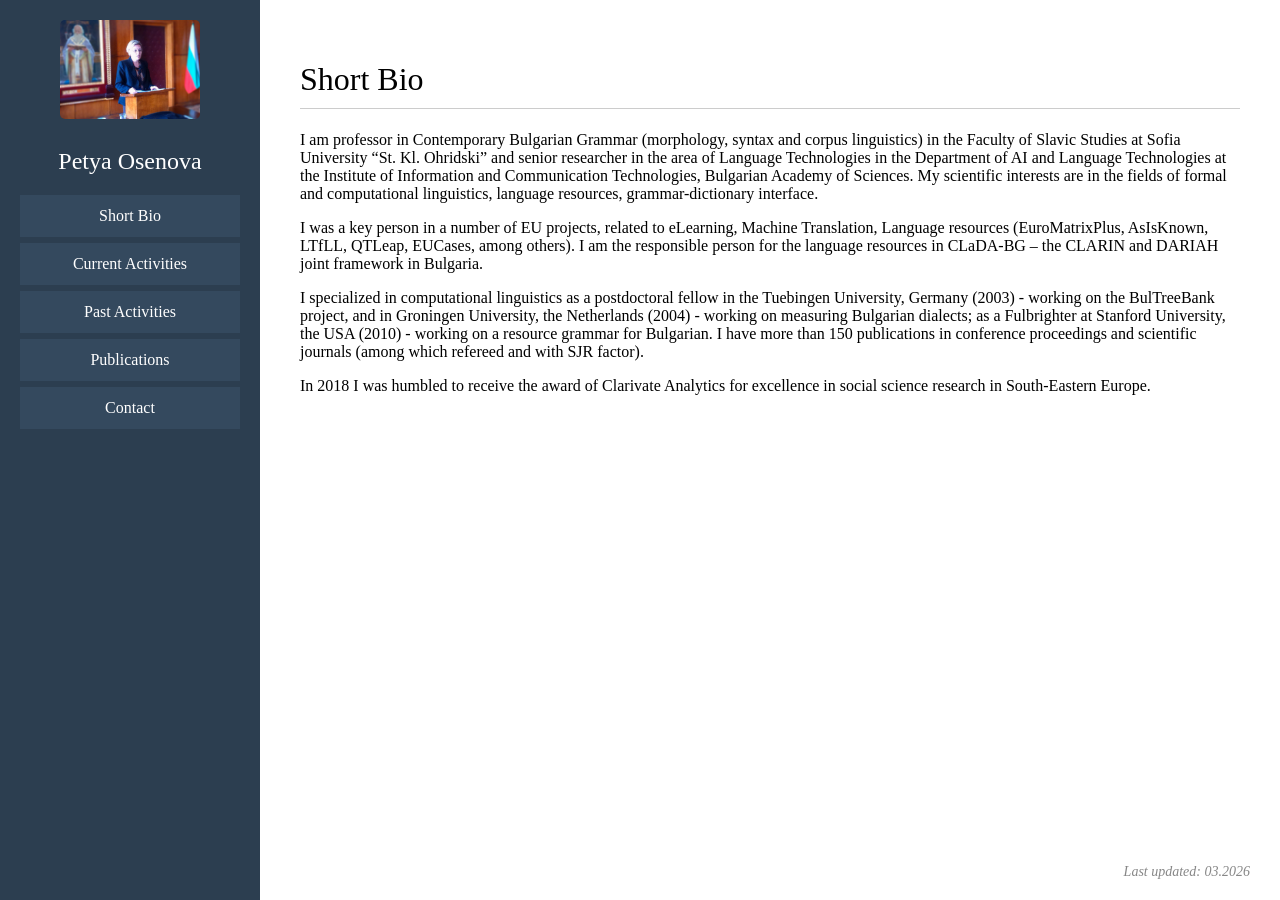
==== commit a24abc77: "Added style.css and photo" ====
--- a/index.html
+++ b/index.html
@@ -5,112 +5,7 @@
 <meta name="viewport" content="width=device-width, initial-scale=1.0">
 <title>Petya Osenova</title>
 
-<style>
-    body {
-        margin: 0;
-        font-family: Georgia, "Times New Roman", serif;
-        background-color: #f5f5f5;
-    }
-
-    .container {
-        display: flex;
-        min-height: 100vh;
-    }
-
-    /* Sidebar */
-    .sidebar {
-        width: 260px;
-        background-color: #2c3e50;
-        color: white;
-        padding: 20px;
-        box-sizing: border-box;
-        text-align: center;
-    }
-
-    .sidebar img {
-        width: 140px;
-        border-radius: 5px;
-        margin-bottom: 15px;
-    }
-
-    .sidebar h2 {
-        margin: 10px 0 20px 0;
-        font-weight: normal;
-    }
-
-    .nav-button {
-        display: block;
-        width: 100%;
-        padding: 12px;
-        margin: 6px 0;
-        background-color: #34495e;
-        color: white;
-        border: none;
-        cursor: pointer;
-        font-family: Georgia, serif;
-        font-size: 16px;
-    }
-
-    .nav-button:hover {
-        background-color: #1abc9c;
-    }
-
-    /* Content */
-    .content {
-        flex: 1;
-        padding: 40px;
-        background-color: white;
-        position: relative;
-    }
-
-    #last_updated {
-        position: absolute;
-        bottom: 20px;
-        right: 30px;
-        font-size: 14px;
-        color: #555;
-        opacity: 0.7;
-        font-style: italic;
-    }
-
-    .section {
-        display: none;
-        /* max-width: 800px; */
-    }
-
-    .active {
-        display: block;
-    }
-
-    h1 {
-        font-weight: normal;
-        border-bottom: 1px solid #ccc;
-        padding-bottom: 10px;
-    }
-
-    ul {
-        line-height: 1.8;
-    }
-
-    /* MOBILE VIEW */
-    @media (max-width: 768px) {
-        .container {
-            flex-direction: column;
-        }
-
-        .sidebar {
-            width: 100%;
-        }
-
-        .content {
-            padding: 20px;
-        }
-
-        body {
-            font-size: 18px;
-        }
-    }
-</style>
+<link rel="stylesheet" href="style.css">
 </head>
 
 <body>
--- a/style.css
+++ b/style.css
@@ -0,0 +1,104 @@
+body {
+    margin: 0;
+    font-family: Georgia, "Times New Roman", serif;
+    background-color: #f5f5f5;
+}
+
+.container {
+    display: flex;
+    min-height: 100vh;
+}
+
+/* Sidebar */
+.sidebar {
+    width: 260px;
+    background-color: #2c3e50;
+    color: white;
+    padding: 20px;
+    box-sizing: border-box;
+    text-align: center;
+}
+
+.sidebar img {
+    width: 140px;
+    border-radius: 5px;
+    margin-bottom: 15px;
+}
+
+.sidebar h2 {
+    margin: 10px 0 20px 0;
+    font-weight: normal;
+}
+
+.nav-button {
+    display: block;
+    width: 100%;
+    padding: 12px;
+    margin: 6px 0;
+    background-color: #34495e;
+    color: white;
+    border: none;
+    cursor: pointer;
+    font-family: Georgia, serif;
+    font-size: 16px;
+}
+
+.nav-button:hover {
+    background-color: #1abc9c;
+}
+
+/* Content */
+.content {
+    flex: 1;
+    padding: 40px;
+    background-color: white;
+    position: relative;
+}
+
+#last_updated {
+    position: absolute;
+    bottom: 20px;
+    right: 30px;
+    font-size: 14px;
+    color: #555;
+    opacity: 0.7;
+    font-style: italic;
+}
+
+.section {
+    display: none;
+    /* max-width: 800px; */
+}
+
+.active {
+    display: block;
+}
+
+h1 {
+    font-weight: normal;
+    border-bottom: 1px solid #ccc;
+    padding-bottom: 10px;
+}
+
+ul {
+    line-height: 1.8;
+}
+
+/* MOBILE VIEW */
+@media (max-width: 768px) {
+    .container {
+        flex-direction: column;
+    }
+
+    .sidebar {
+        width: 100%;
+    }
+
+    .content {
+        padding: 20px;
+    }
+
+    body {
+        font-size: 18px;
+    }
+}
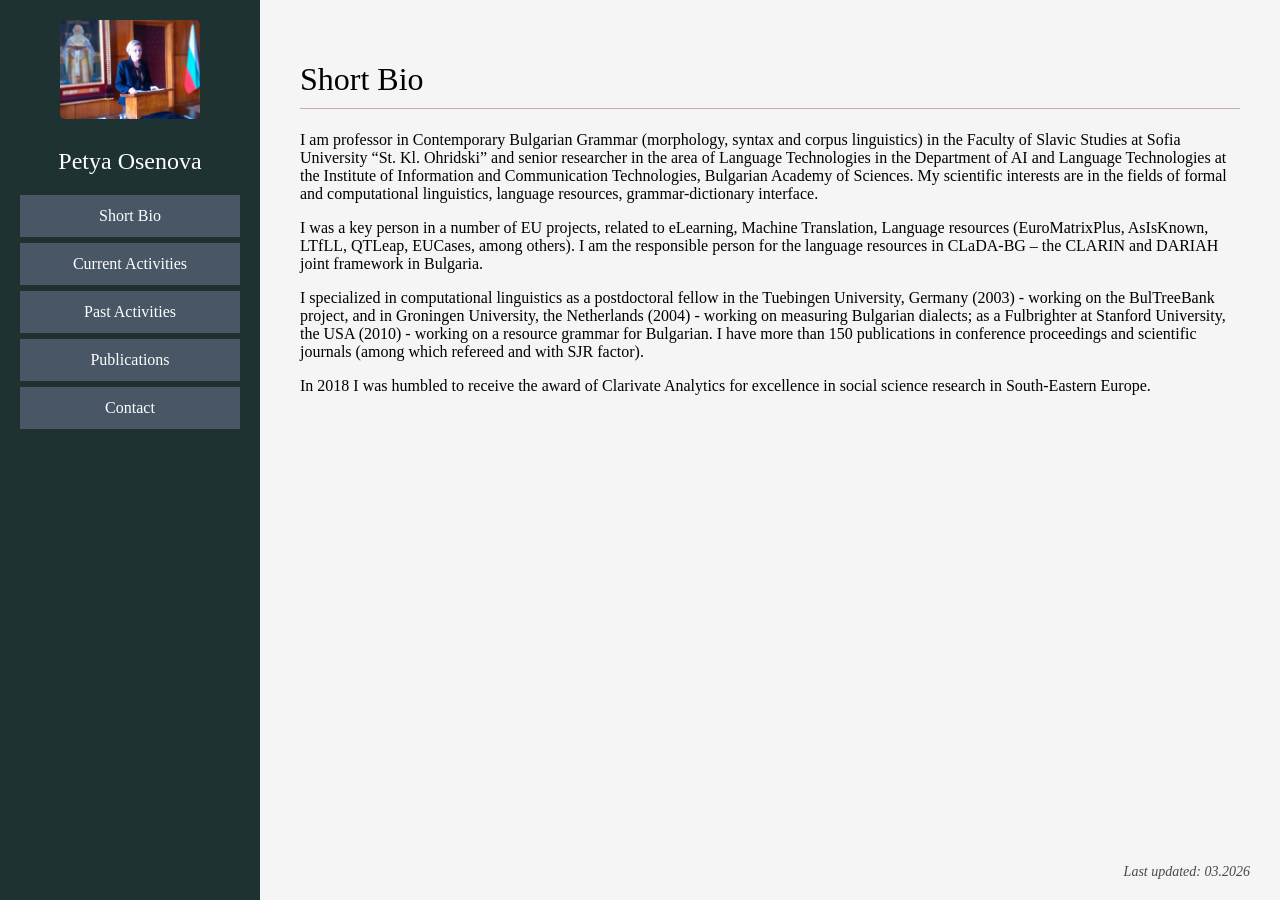
==== commit 295f43ec: "Update index.html" ====
--- a/index.html
+++ b/index.html
@@ -49,6 +49,8 @@
                 <li>I am the coordinator of the <a href="https://www.clarin.eu/pressmint">PressMint project</a>: Interoperable Corpora of Historical Newspapers (2025 - 2027)</li>
                 <li>I am the coordinator of the Bulgarian team in the <a href="https://clarinsi.github.io/parlacap/">ParlaCAP project</a> - Comparing agenda settings across parliaments via the ParlaMint dataset (2025 - 2027)</li>
                 <li>I am a member of the national project <a href="https://historicalsofia.eu/en/">Semantic and 3D technologies for the history of streets and buildings in Sofia</a></li>
+                <li>I am a member of the Commission on the Grammatical Structure of Slavic Languages
+(from 2024)</li>
                 <li>I am member of the editorial teams of three Bulgarian journals:
                     <ul>
                         <li><a href="https://contrastive-ling.slav.uni-sofia.bg/en/about-the-journal/">Contrastive Linguistics</a></li>
@@ -368,4 +370,4 @@
 </script>
 
 </body>
-</html>+</html>
--- a/style.css
+++ b/style.css
@@ -1,7 +1,18 @@
+:root {
+    --content-background-color: #f5f5f5;
+    --content-text-color: black;
+    --content-title-border-color: #D0A5C0;
+    --sidebar-background-color: #1E3231;
+    --sidebar-text-color: white;
+    --sidebar-button-color: #485665;
+    --sidebar-button-hover-color: #8E7C93;
+}
+
 body {
     margin: 0;
     font-family: Georgia, "Times New Roman", serif;
-    background-color: #f5f5f5;
+    background-color: var(--content-background-color);
+    color: var(--content-text-color);
 }
 
 .container {
@@ -12,8 +23,8 @@
 /* Sidebar */
 .sidebar {
     width: 260px;
-    background-color: #2c3e50;
-    color: white;
+    background-color: var(--sidebar-background-color);
+    color: var(--sidebar-text-color);
     padding: 20px;
     box-sizing: border-box;
     text-align: center;
@@ -35,8 +46,8 @@
     width: 100%;
     padding: 12px;
     margin: 6px 0;
-    background-color: #34495e;
-    color: white;
+    background-color: var(--sidebar-button-color);
+    color: var(--sidebar-text-color);
     border: none;
     cursor: pointer;
     font-family: Georgia, serif;
@@ -44,14 +55,14 @@
 }
 
 .nav-button:hover {
-    background-color: #1abc9c;
+    background-color: var(--sidebar-button-hover-color);
 }
 
 /* Content */
 .content {
     flex: 1;
     padding: 40px;
-    background-color: white;
+    background-color: var(--content-background-color);
     position: relative;
 }
 
@@ -60,7 +71,7 @@
     bottom: 20px;
     right: 30px;
     font-size: 14px;
-    color: #555;
+    color: var(--content-text-color);
     opacity: 0.7;
     font-style: italic;
 }
@@ -76,7 +87,7 @@
 
 h1 {
     font-weight: normal;
-    border-bottom: 1px solid #ccc;
+    border-bottom: 1px solid var(--content-title-border-color);
     padding-bottom: 10px;
 }
 
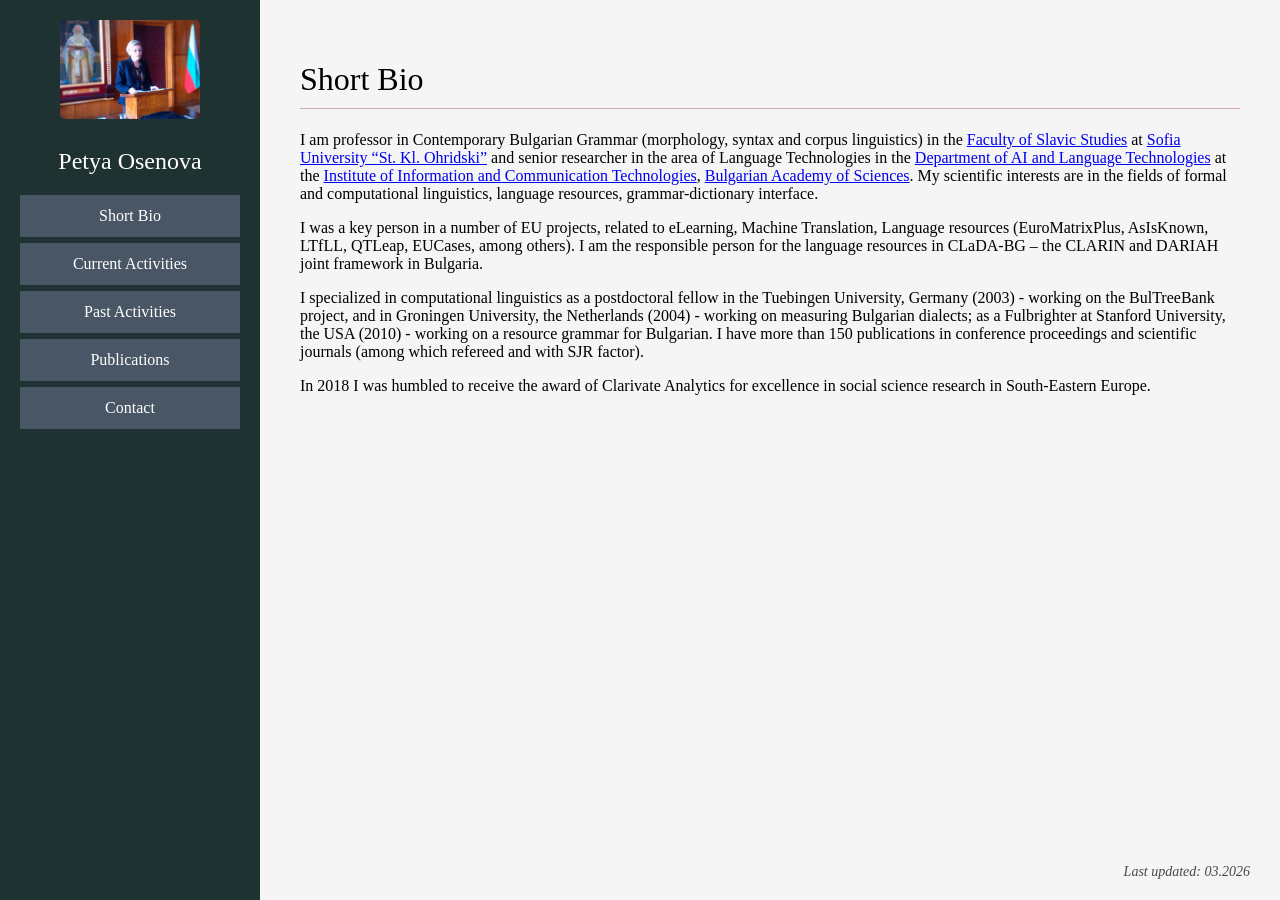
==== commit e2dbae85: "Update index.html" ====
--- a/index.html
+++ b/index.html
@@ -26,7 +26,8 @@
         <div id="bio" class="section active">
             <h1>Short Bio</h1>
             <p>
-                I am professor in Contemporary Bulgarian Grammar (morphology, syntax and corpus linguistics) in the Faculty of Slavic Studies at Sofia University “St. Kl. Ohridski” and senior researcher in the area of Language Technologies in the Department of AI and Language Technologies at the Institute of Information and Communication Technologies, Bulgarian Academy of Sciences. My scientific interests are in the fields of formal and computational linguistics, language resources, grammar-dictionary interface.
+                I am professor in Contemporary Bulgarian Grammar (morphology, syntax and corpus linguistics) in the <a href="https://slav.uni-sofia.bg/en/faculty-of-slavic-studies/">Faculty of Slavic Studies</a> at <a href="https://www.uni-sofia.bg/">Sofia University “St. Kl. Ohridski”</a> and senior researcher in the area of Language Technologies in the <a href="https://ailt.iict.bas.bg/">Department of AI and Language Technologies</a> at the <a href="https://www.iict.bas.bg/EN/">Institute of Information and Communication Technologies</a>, 
+<a href="https://www.bas.bg/?lang=en">Bulgarian Academy of Sciences</a>. My scientific interests are in the fields of formal and computational linguistics, language resources, grammar-dictionary interface.
             </p>
             <p>
                 I was a key person in a number of EU projects, related to eLearning, Machine Translation, Language resources (EuroMatrixPlus, AsIsKnown, LTfLL, QTLeap, EUCases, among others). I am the responsible person for the language resources in CLaDA-BG – the CLARIN and DARIAH joint framework in Bulgaria. 
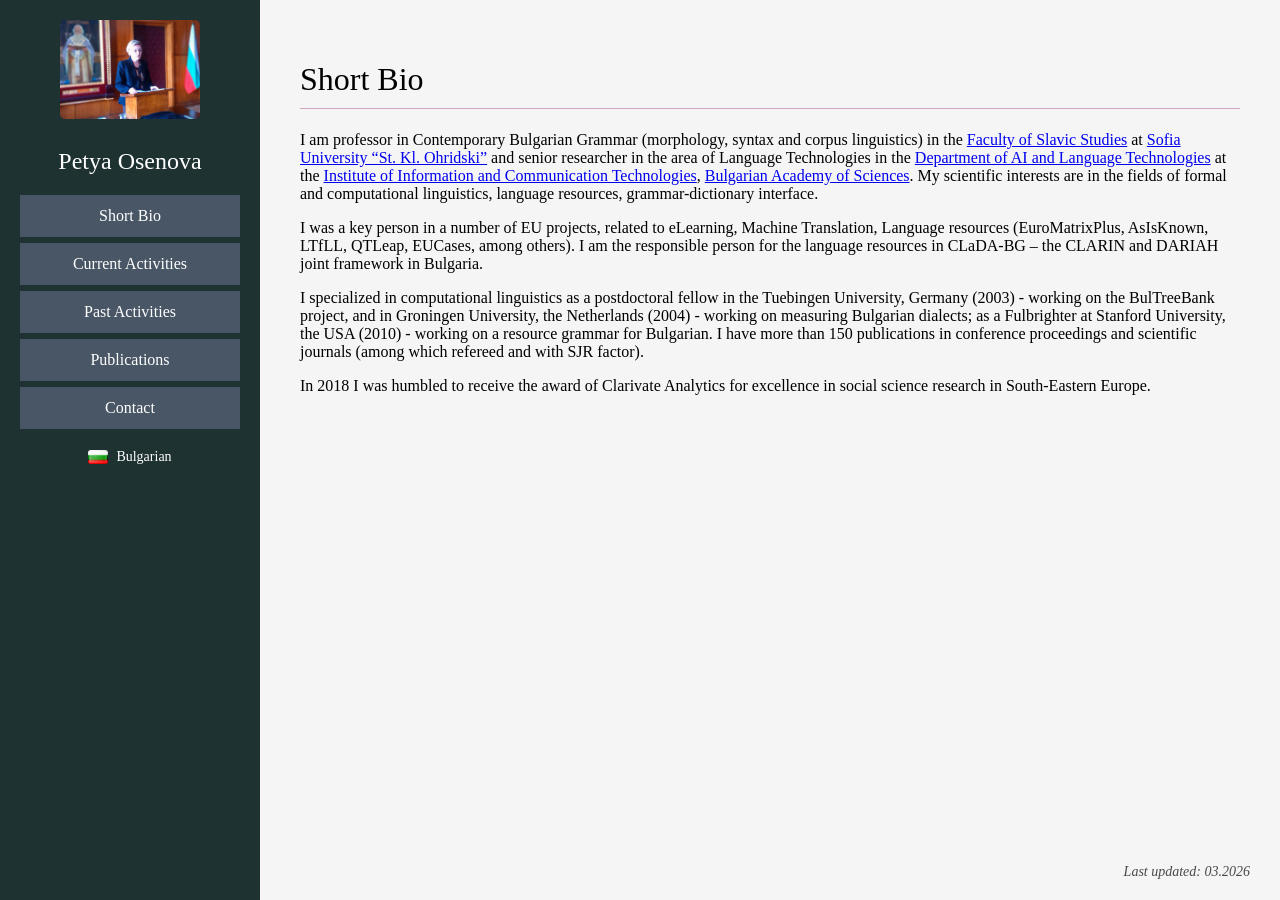
==== commit 137bc4dc: "Merge branch 'main' of github.com:osenova/PersonalPage" ====
--- a/index.html
+++ b/index.html
@@ -20,6 +20,10 @@
         <button class="nav-button" onclick="showSection('past')">Past Activities</button>
         <button class="nav-button" onclick="showSection('publications')">Publications</button>
         <button class="nav-button" onclick="showSection('contact')">Contact</button>
+        <a href="index_bg.html" class="flag-button">
+            <img src="bg_flag.png" alt="Bulgarian">
+            <span>Bulgarian</span>
+        </a>
     </div>
 
     <div class="content">
--- a/style.css
+++ b/style.css
@@ -52,6 +52,24 @@
     cursor: pointer;
     font-family: Georgia, serif;
     font-size: 16px;
+}
+
+.flag-button {
+    display: flex;
+    align-items: center;
+    justify-content: center;
+    gap: 8px;              
+    margin: 20px auto 20px auto;
+    text-decoration: none;
+    color: white;
+    font-size: 14px;
+}
+
+.flag-button img {
+    width: 20px;           /* adjust flag size */
+    margin: 0px 0px 0px 0px;
+    height: auto;
+    border-radius: 3px;
 }
 
 .nav-button:hover {
